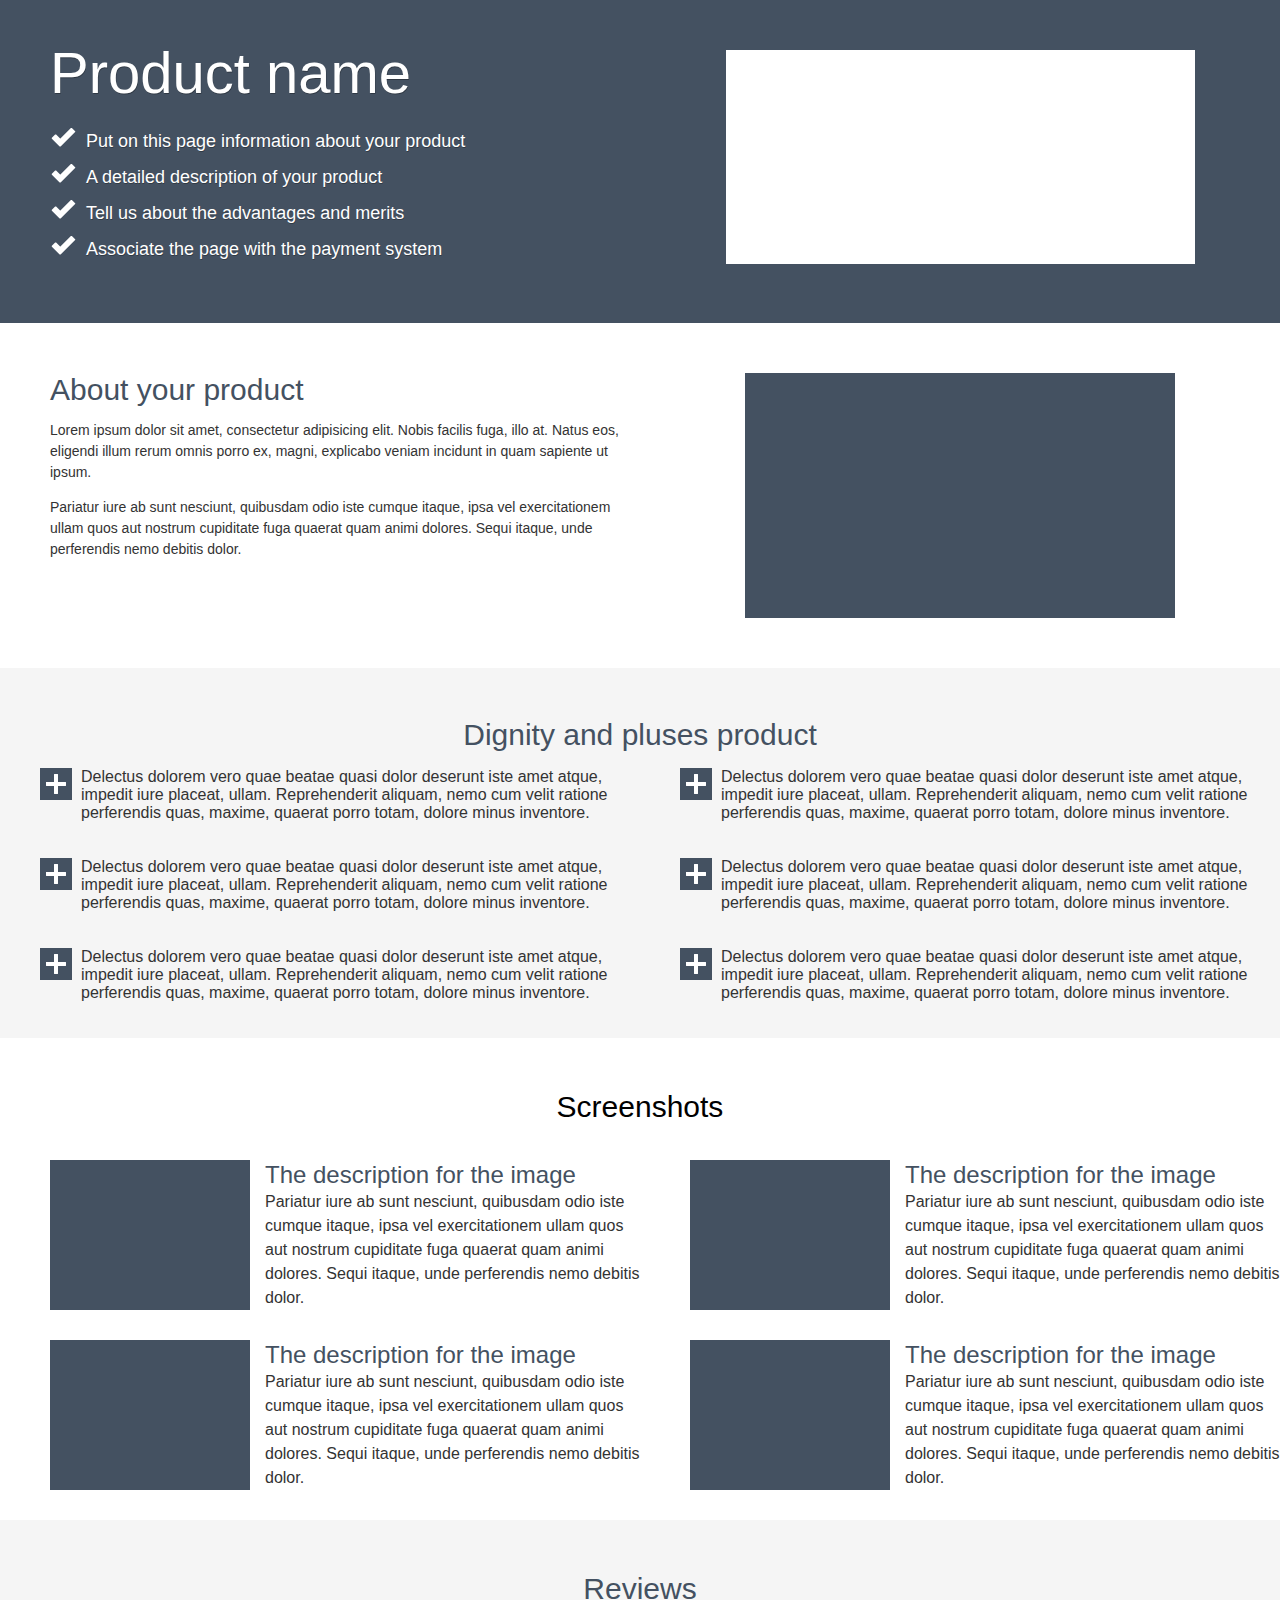
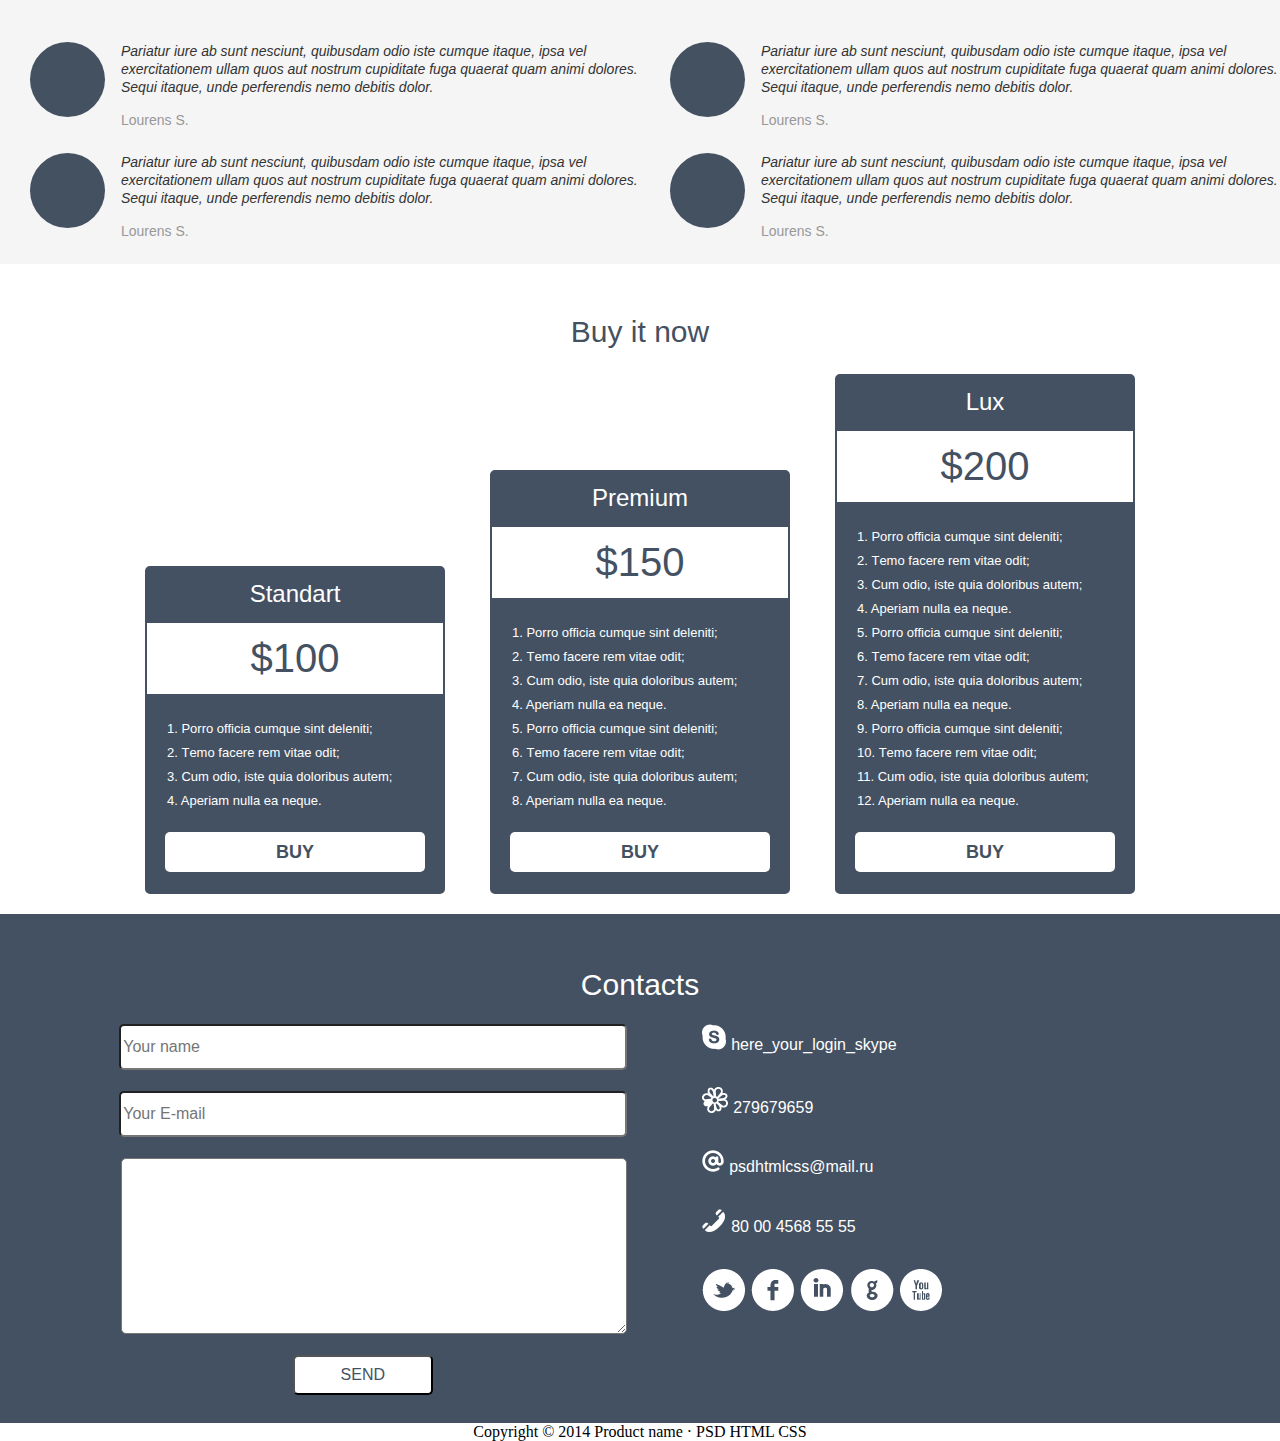
==== index.html @ 41db8678 "Поправил теги img. Небыло значений Alt." ====
<!DOCTYPE html>
<html lang="en">

<head>
    <meta charset="UTF-8">
    <link rel="stylesheet" href="css/style.css">
    <title>Example site</title>
</head>

<body>
    <header class="product-name">
        <div>
            <h1>Product name</h1>
            <ul>
                <li>Put on this page information about your product</li>
                <li>A detailed description of your product</li>
                <li>Tell us about the advantages and merits</li>
                <li>Associate the page with the payment system</li>
            </ul>
        </div>
        <div>
            <figure>
                <a href="#"></a>
            </figure>
        </div>
    </header>
    <main>
        <section>
            <article class="about-your-product">
                <div>
                    <h1>About your product</h1>
                    <p>Lorem ipsum dolor sit amet, consectetur adipisicing elit. Nobis facilis fuga, illo at. Natus eos, eligendi illum rerum omnis porro ex, magni, explicabo veniam incidunt in quam sapiente ut ipsum.</p>
                    <p>Pariatur iure ab sunt nesciunt, quibusdam odio iste cumque itaque, ipsa vel exercitationem ullam quos aut nostrum cupiditate fuga quaerat quam animi dolores. Sequi itaque, unde perferendis nemo debitis dolor.</p>
                </div>
                <div>
                    <figure>
                        <a href="#"></a>
                    </figure>
                </div>
            </article>
            <article class="dignity-and-pluses-product">
                <div>
                    <h1>Dignity and pluses product</h1> </div>
                <div class="content">
                    <div>
                        <ul>
                            <li>
                                <p>Delectus dolorem vero quae beatae quasi dolor deserunt iste amet atque, impedit iure placeat, ullam. Reprehenderit aliquam, nemo cum velit ratione perferendis quas, maxime, quaerat porro totam, dolore minus inventore.</p>
                            </li>
                            <li>
                                <p>Delectus dolorem vero quae beatae quasi dolor deserunt iste amet atque, impedit iure placeat, ullam. Reprehenderit aliquam, nemo cum velit ratione perferendis quas, maxime, quaerat porro totam, dolore minus inventore.</p>
                            </li>
                            <li>
                                <p>Delectus dolorem vero quae beatae quasi dolor deserunt iste amet atque, impedit iure placeat, ullam. Reprehenderit aliquam, nemo cum velit ratione perferendis quas, maxime, quaerat porro totam, dolore minus inventore.</p>
                            </li>
                        </ul>
                    </div>
                    <div>
                        <ul>
                            <li>
                                <p>Delectus dolorem vero quae beatae quasi dolor deserunt iste amet atque, impedit iure placeat, ullam. Reprehenderit aliquam, nemo cum velit ratione perferendis quas, maxime, quaerat porro totam, dolore minus inventore.</p>
                            </li>
                            <li>
                                <p>Delectus dolorem vero quae beatae quasi dolor deserunt iste amet atque, impedit iure placeat, ullam. Reprehenderit aliquam, nemo cum velit ratione perferendis quas, maxime, quaerat porro totam, dolore minus inventore.</p>
                            </li>
                            <li>
                                <p>Delectus dolorem vero quae beatae quasi dolor deserunt iste amet atque, impedit iure placeat, ullam. Reprehenderit aliquam, nemo cum velit ratione perferendis quas, maxime, quaerat porro totam, dolore minus inventore.</p>
                            </li>
                        </ul>
                    </div>
                </div>
            </article>
            <article class="screenshots">
                <h1>Screenshots</h1>
                <div>
                    <article>
                        <figure></figure>
                        <h3>The description for the image</h3>
                        <p>Pariatur iure ab sunt nesciunt, quibusdam odio iste cumque itaque, ipsa vel exercitationem ullam quos aut nostrum cupiditate fuga quaerat quam animi dolores. Sequi itaque, unde perferendis nemo debitis dolor.</p>
                    </article>
                    <article>
                        <figure></figure>
                        <h3>The description for the image</h3>
                        <p>Pariatur iure ab sunt nesciunt, quibusdam odio iste cumque itaque, ipsa vel exercitationem ullam quos aut nostrum cupiditate fuga quaerat quam animi dolores. Sequi itaque, unde perferendis nemo debitis dolor.</p>
                    </article>
                </div>
                <div>
                    <article>
                        <figure></figure>
                        <h3>The description for the image</h3>
                        <p>Pariatur iure ab sunt nesciunt, quibusdam odio iste cumque itaque, ipsa vel exercitationem ullam quos aut nostrum cupiditate fuga quaerat quam animi dolores. Sequi itaque, unde perferendis nemo debitis dolor.</p>
                    </article>
                    <article>
                        <figure></figure>
                        <h3>The description for the image</h3>
                        <p>Pariatur iure ab sunt nesciunt, quibusdam odio iste cumque itaque, ipsa vel exercitationem ullam quos aut nostrum cupiditate fuga quaerat quam animi dolores. Sequi itaque, unde perferendis nemo debitis dolor.</p>
                    </article>
                </div>
            </article>
            <article class="reviews">
                <h1>Reviews</h1>
                <div>
                    <article>
                        <figure></figure>
                        <p>Pariatur iure ab sunt nesciunt, quibusdam odio iste cumque itaque, ipsa vel exercitationem ullam quos aut nostrum cupiditate fuga quaerat quam animi dolores. Sequi itaque, unde perferendis nemo debitis dolor.</p> <address>Lourens S.</address> </article>
                    <article>
                        <figure></figure>
                        <p>Pariatur iure ab sunt nesciunt, quibusdam odio iste cumque itaque, ipsa vel exercitationem ullam quos aut nostrum cupiditate fuga quaerat quam animi dolores. Sequi itaque, unde perferendis nemo debitis dolor.</p> <address>Lourens S.</address> </article>
                </div>
                <div>
                    <article>
                        <figure></figure>
                        <p>Pariatur iure ab sunt nesciunt, quibusdam odio iste cumque itaque, ipsa vel exercitationem ullam quos aut nostrum cupiditate fuga quaerat quam animi dolores. Sequi itaque, unde perferendis nemo debitis dolor.</p> <address>Lourens S.</address> </article>
                    <article>
                        <figure></figure>
                        <p>Pariatur iure ab sunt nesciunt, quibusdam odio iste cumque itaque, ipsa vel exercitationem ullam quos aut nostrum cupiditate fuga quaerat quam animi dolores. Sequi itaque, unde perferendis nemo debitis dolor.</p> <address>Lourens S.</address> </article>
                </div>
            </article>
        </section>
        <section class="buy-it-now">
            <h1>Buy it now</h1>
            <div class="content">
                <div>
                    <h3>Standart</h3>
                    <h2>$100</h2>
                    <article>
                        <ul>
                            <li>1. Porro officia cumque sint deleniti;</li>
                            <li>2. Тemo facere rem vitae odit;</li>
                            <li>3. Cum odio, iste quia doloribus autem;</li>
                            <li>4. Aperiam nulla ea neque.</li>
                        </ul> <a href="#">BUY</a></article>
                </div>
                <div>
                    <h3>Premium</h3>
                    <h2>$150</h2>
                    <article>
                        <ul>
                            <li>1. Porro officia cumque sint deleniti;</li>
                            <li>2. Тemo facere rem vitae odit;</li>
                            <li>3. Cum odio, iste quia doloribus autem;</li>
                            <li>4. Aperiam nulla ea neque.</li>
                            <li>5. Porro officia cumque sint deleniti;</li>
                            <li>6. Тemo facere rem vitae odit;</li>
                            <li>7. Cum odio, iste quia doloribus autem;</li>
                            <li>8. Aperiam nulla ea neque.</li>
                        </ul> <a href="#">BUY</a> </article>
                </div>
                <div>
                    <h3>Lux</h3>
                    <h2>$200</h2>
                    <article>
                        <ul>
                            <li>1. Porro officia cumque sint deleniti;</li>
                            <li>2. Тemo facere rem vitae odit;</li>
                            <li>3. Cum odio, iste quia doloribus autem;</li>
                            <li>4. Aperiam nulla ea neque.</li>
                            <li>5. Porro officia cumque sint deleniti;</li>
                            <li>6. Тemo facere rem vitae odit;</li>
                            <li>7. Cum odio, iste quia doloribus autem;</li>
                            <li>8. Aperiam nulla ea neque.</li>
                            <li>9. Porro officia cumque sint deleniti;</li>
                            <li>10. Тemo facere rem vitae odit;</li>
                            <li>11. Cum odio, iste quia doloribus autem;</li>
                            <li>12. Aperiam nulla ea neque.</li>
                        </ul> <a href="#">BUY</a></article>
                </div>
            </div>
        </section>
        <section class="contacts">
          <h1>Contacts</h1>
          <div>
           <form action="#">
               <input type="text" placeholder="Your name"><br>
               <input type="Email" placeholder="Your E-mail"><br>
               <textarea name="text1" id="" cols="30" rows="10" palceholder="Your message"></textarea><br>
               <input type="submit" value="SEND">
           </form>
           </div>

             <ul>
                 <li><a href="#"><img src="img/skype%20icon.png" alt="No_pic">here_your_login_skype</a></li>
                 <li><a href="#"><img src="img/icq%20icon.png" alt="No_pic">279679659</a></li>
                 <li><a href="#"><img src="img/email%20icon.png" alt="No_pic">psdhtmlcss@mail.ru</a></li>
                 <li><a href="#"><img src="img/phone%20icon.png" alt="No_pic">80 00 4568 55 55</a></li>
             </ul>
              <img src="img/social%20buttons.png" alt="No_pic">         
        </section>
    </main>
    <footer>
        <p>Copyright © 2014 Product name · PSD HTML CSS</p>
    </footer>
</body>

</html>
---- css/style.css ----
:root {
    --page-max-width: 1280px;
    --page-min-width: 950px;
}

body {
    max-width: var(--page-max-width);
    min-width: var(--page-min-width);
    margin: 0 auto;
}

footer {
    clear: both;
}

footer p {
    width: 100%;
    margin: 0 auto;
    text-align: center;
}

.product-name {
    width: 100%;
    height: 323px;
    background-color: #445161;
}

.product-name div {
    float: left;
    width: 50%;
}

.product-name h1 {
    width: 100%;
    height: 44px;
    text-shadow: 0.5px 0.9px 0 rgba(0, 0, 0, 0.3);
    font-family: Arial;
    font-size: 58px;
    font-weight: normal;
    font-style: normal;
    font-stretch: normal;
    line-height: normal;
    letter-spacing: normal;
    text-align: left;
    color: #ffffff;
    margin-left: 50px;
}

.product-name ul {
    padding-left: 51px;
}

.product-name li {
    list-style: none;
    width: 100%;
    height: 36px;
    text-shadow: 0.5px 0.9px 0 rgba(0, 0, 0, 0.3);
    font-family: Arial;
    font-size: 18px;
    font-weight: normal;
    font-style: normal;
    font-stretch: normal;
    line-height: 1.8;
    letter-spacing: normal;
    text-align: left;
    color: #ffffff;
}

.product-name li::before {
    content: url('../img/check-icon.png');
    font-size: 20px;
    color: white;
    margin-right: 10px;
    text-align: left;
}

.product-name figure {
    width: 469px;
    height: 214px;
    background-color: #ffffff;
    margin: 50px auto;
}

.about-your-product div {
    float: left;
    width: 50%;
}

.about-your-product h1 {
    height: 28px;
    font-family: Arial;
    font-size: 30px;
    font-weight: normal;
    font-style: normal;
    font-stretch: normal;
    line-height: 1.2;
    letter-spacing: normal;
    text-align: left;
    color: #445161;
    margin-left: 50px;
    margin-top: 49px;
}

.about-your-product p {
    display: block;
    margin-left: 50px;
    font-family: Arial;
    font-size: 14px;
    font-weight: normal;
    font-style: normal;
    font-stretch: normal;
    line-height: 1.5;
    letter-spacing: normal;
    text-align: left;
    color: #333333;
}

.about-your-product p:first-child {
    margin-bottom: 20px;
}

.about-your-product figure {
    background-color: #445161;
    margin: 50px auto;
    width: 430px;
    height: 245px;
}

.dignity-and-pluses-product>div {
    width: 100%;
    background: #f5f5f5;
}

.dignity-and-pluses-product {
    clear: both;
}

.dignity-and-pluses-product h1 {
    font-family: Arial;
    font-size: 30px;
    font-weight: normal;
    font-style: normal;
    font-stretch: normal;
    letter-spacing: normal;
    text-align: center;
    color: #445161;
    margin: 0 auto;
    padding: 0;
    padding-top: 50px;
}

.dignity-and-pluses-product .content div {
    float: left;
    width: 50%;
    background: #f5f5f5;
}

.dignity-and-pluses-product .content li {
    list-style-type: none;
    background: url("../img/pluse-cube.png") no-repeat;
    font-family: Arial;
    font-size: 16px;
    text-align: left;
    color: #333333;
    margin-bottom: 36px;
    list-style-position: outside;
    padding-left: 41px;
}

.screenshots {
    clear: both;
    padding-top: 51px;
}

.screenshots h1 {
    font-family: Arial;
    font-size: 30px;
    font-weight: normal;
    font-style: normal;
    font-stretch: normal;
    line-height: 1.2;
    letter-spacing: normal;
    text-align: center;
    margin: 0px;
    margin-bottom: 35px;
}

.screenshots div {
    width: 50%;
    float: left;
}

.screenshots article {
    clear: both;
}

.screenshots figure {
    width: 200px;
    height: 150px;
    float: left;
    background-color: #445161;
    margin-left: 50px;
    margin-right: 15px;
    margin-top: 0px;
    margin-bottom: 30px;
}

.screenshots h3 {
    font-family: Arial;
    font-size: 24px;
    font-weight: normal;
    font-style: normal;
    font-stretch: normal;
    line-height: 1.25;
    letter-spacing: normal;
    text-align: left;
    color: #445161;
    margin: 0px;
}

.screenshots p {
    font-family: Arial;
    font-size: 16px;
    font-weight: normal;
    font-style: normal;
    font-stretch: normal;
    line-height: 1.5;
    letter-spacing: normal;
    text-align: left;
    color: #333333;
    margin: 0 auto;
}


/*reviews*/

.reviews {
    clear: both;
    padding-top: 51px;
    background-color: #f5f5f5;
}

.reviews h1 {
    font-family: Arial;
    font-size: 30px;
    font-weight: normal;
    font-style: normal;
    font-stretch: normal;
    line-height: 1.2;
    letter-spacing: normal;
    text-align: center;
    color: #445161;
    margin: 0px;
    padding-bottom: 35px;
    background-color: inherit;
}

.reviews div {
    width: 50%;
    float: left;
    background-color: inherit;
}

.reviews article {
    clear: both;
    margin-bottom: 24px;
}

.reviews figure {
    width: 75px;
    height: 75px;
    float: left;
    background-color: #445161;
    border-radius: 37.5px;
    margin-left: 30px;
    margin-right: 16px;
    margin-top: 0px;
    margin-bottom: 30px;
}

.reviews address {
    font-family: Arial;
    font-size: 14px;
    font-weight: normal;
    font-style: normal;
    font-stretch: normal;
    line-height: 1.29;
    letter-spacing: normal;
    text-align: left;
    color: #989898;
    margin-top: 15px;
}

.reviews p {
    font-family: Arial;
    font-size: 14px;
    font-weight: normal;
    font-style: italic;
    font-stretch: normal;
    line-height: 1.29;
    letter-spacing: normal;
    text-align: left;
    color: #333333;
    margin: 0 auto;
}

.buy-it-now {
    clear: both;
}

.buy-it-now h1 {
    font-family: Arial;
    font-size: 30px;
    font-weight: normal;
    font-style: normal;
    font-stretch: normal;
    line-height: 1.2;
    letter-spacing: normal;
    text-align: center;
    color: #445161;
    margin: 0;
    padding-top: 50px;
}

.buy-it-now .content {
    max-width: 990px;
    margin: 0 auto;
    font-size: 0px;
}

.buy-it-now .content div {
    display: inline-block;
    width: 300px;
    height: 100%;
    margin-right: 45px;
}

.buy-it-now .content div:last-child {
    margin-right: 0px;
}

.buy-it-now h3 {
    display: block;
    border: 2px solid #445162;
    background-color: #445162;
    height: 51px;
    width: 296px;
    font-family: Arial;
    font-size: 24px;
    font-weight: normal;
    font-style: normal;
    font-stretch: normal;
    line-height: 51px;
    letter-spacing: normal;
    text-align: center;
    border-top-left-radius: 5px;
    border-top-right-radius: 5px;
    color: #ffffff;
    margin-bottom: 0;
}

.buy-it-now h2 {
    display: block;
    border: 2px solid #445162;
    height: 71px;
    width: 296px;
    font-family: Arial;
    font-size: 40px;
    font-weight: normal;
    font-style: normal;
    font-stretch: normal;
    line-height: 71px;
    letter-spacing: normal;
    text-align: center;
    margin: 0;
    color: #445162;
}

.buy-it-now article {
    border: 2px solid #445162;
    width: 296px;
    display: block;
    margin: 0;
    background-color: #445162;
    border-bottom-left-radius: 5px;
    border-bottom-right-radius: 5px;
}

.buy-it-now ul {
    background-color: #445162;
    display: block;
    margin: 0;
    width: 100%;
    padding-left: 0;
    padding-top: 19px;
    padding-bottom: 19px;
}

.buy-it-now ul li {
    width: 242px;
    list-style-type: none;
    font-family: Arial;
    font-size: 13px;
    font-weight: normal;
    font-style: normal;
    font-stretch: normal;
    line-height: 24px;
    letter-spacing: normal;
    text-align: left;
    color: #ffffff;
    margin-left: 20px;
}

.buy-it-now a {
    display: block;
    width: 260px;
    height: 40px;
    font-family: Arial;
    font-size: 18px;
    font-weight: bold;
    font-style: normal;
    font-stretch: normal;
    line-height: 40px;
    letter-spacing: normal;
    text-align: center;
    color: #445161;
    margin: 0 auto;
    text-decoration: none;
    background-color: white;
    border-radius: 5px;
    margin-bottom: 20px;
}

.contacts {
    width: 100%;
    min-height: 509px;
    background-color: #445162;
    margin: 0 auto;
    padding: 0;
}

.contacts h1 {
    font-family: Arial;
    font-size: 30px;
    font-weight: normal;
    font-style: normal;
    font-stretch: normal;
    line-height: 1.2;
    letter-spacing: normal;
    text-align: center;
    color: #ffffff;
    padding-top: 53px;
}

.contacts div {
    float: left;
    font-size: 0px;
    width: 49%;
    text-align: right;
    height: 100%;
    margin-right: 75px;
}

.contacts input {
    width: 500px;
    height: 40px;
    font-family: Arial;
    font-size: 16px;
    font-weight: normal;
    font-style: normal;
    font-stretch: normal;
    line-height: 1.5;
    letter-spacing: normal;
    text-align: left;
    color: #445162;
    border-radius: 5px;
    margin-bottom: 21px;
}

.contacts textarea {
    width: 500px;
    height: 170px;
    font-family: Arial;
    font-size: 16px;
    font-weight: normal;
    font-style: normal;
    font-stretch: normal;
    line-height: 1.5;
    letter-spacing: normal;
    text-align: left;
    color: #445162;
    border-radius: 5px;
    margin-bottom: 21px;
}

.contacts input:last-child {
    width: 140px;
    height: 40px;
    font-family: Arial;
    font-size: 16px;
    font-weight: normal;
    font-style: normal;
    font-stretch: normal;
    line-height: 1.5;
    letter-spacing: normal;
    text-align: center;
    color: #445162;
    border-radius: 5px;
    margin-bottom: 21px;
    margin-right: 31%;
    background-color: white;
}

.contacts ul {

}

.contacts li {
    list-style: none;
    margin-bottom: 29px;
}

.contacts li a {
    font-family: Arial;
    font-size: 16px;
    font-weight: normal;
    font-style: normal;
    font-stretch: normal;
    line-height: 26px;
    letter-spacing: normal;
    text-align: left;
    color: #ffffff;
    text-decoration: none;
}

.contacts li a img {
    margin-right: 5px;
}
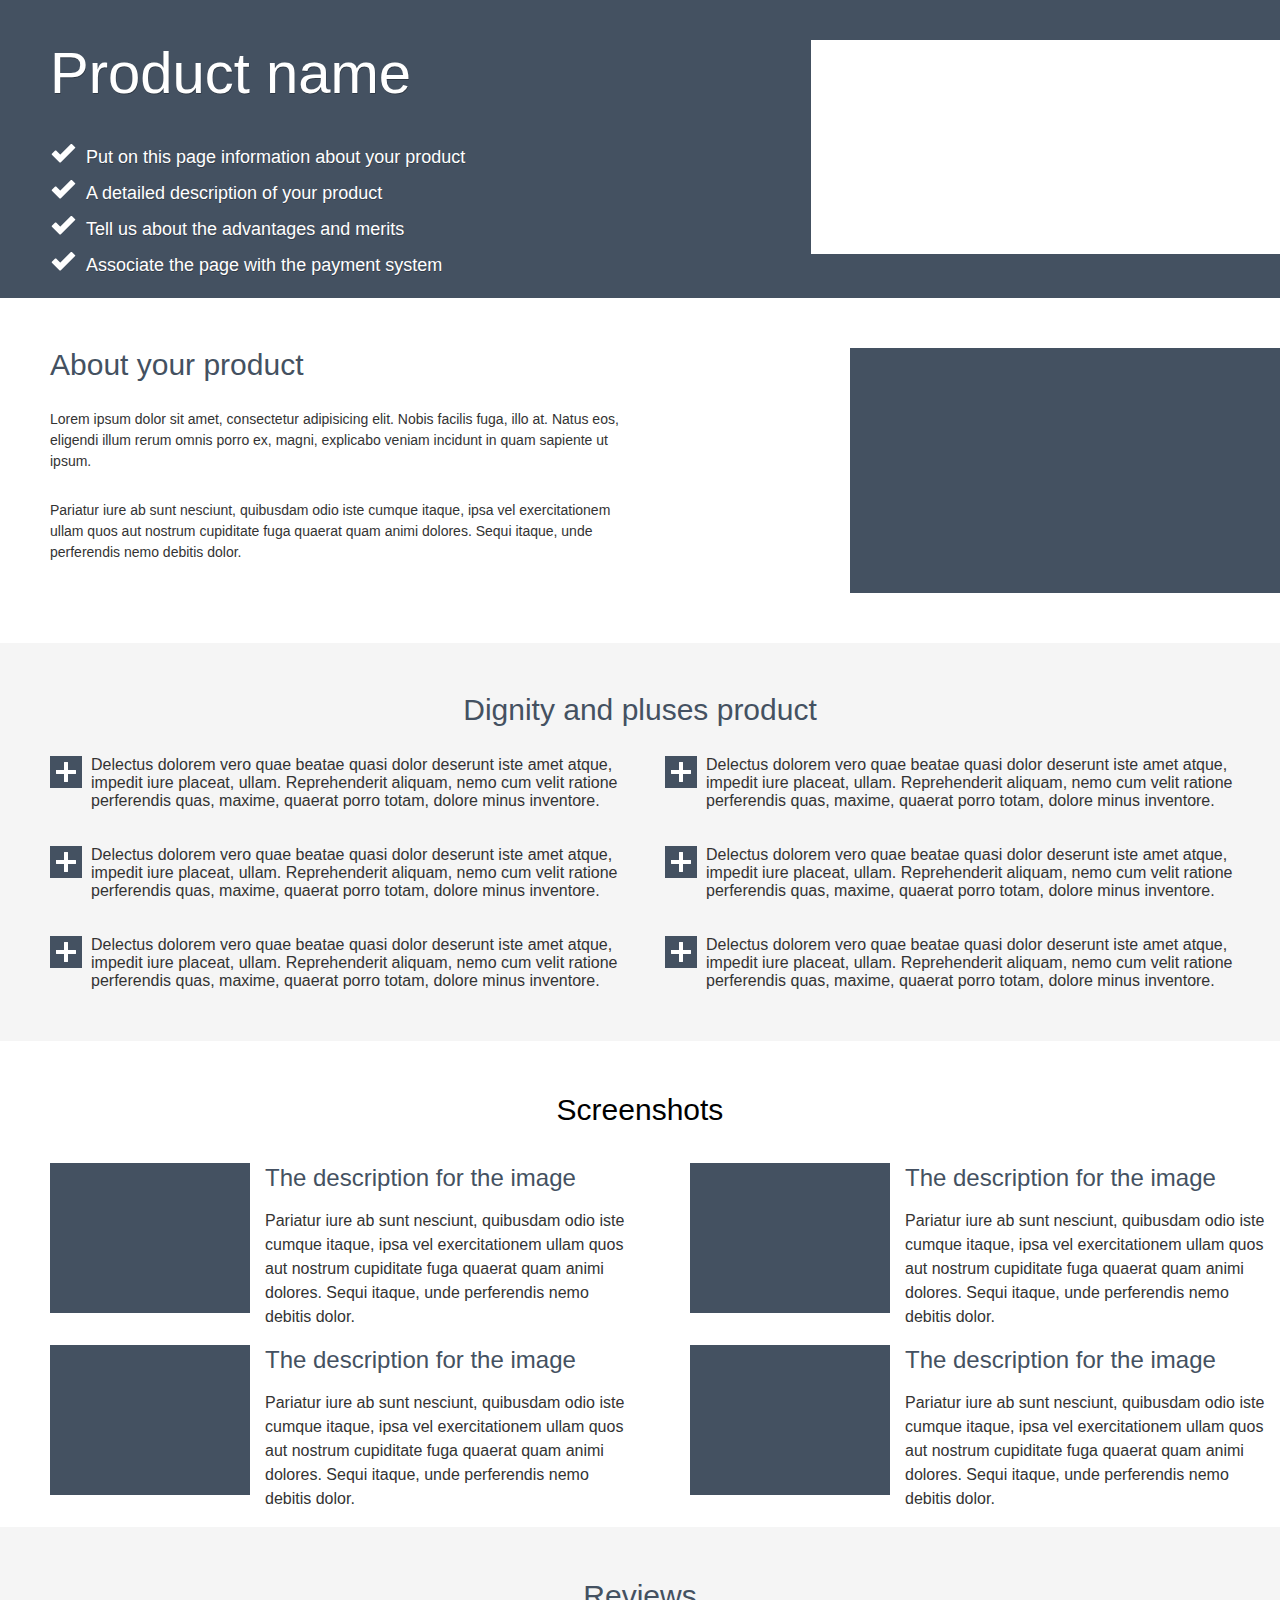
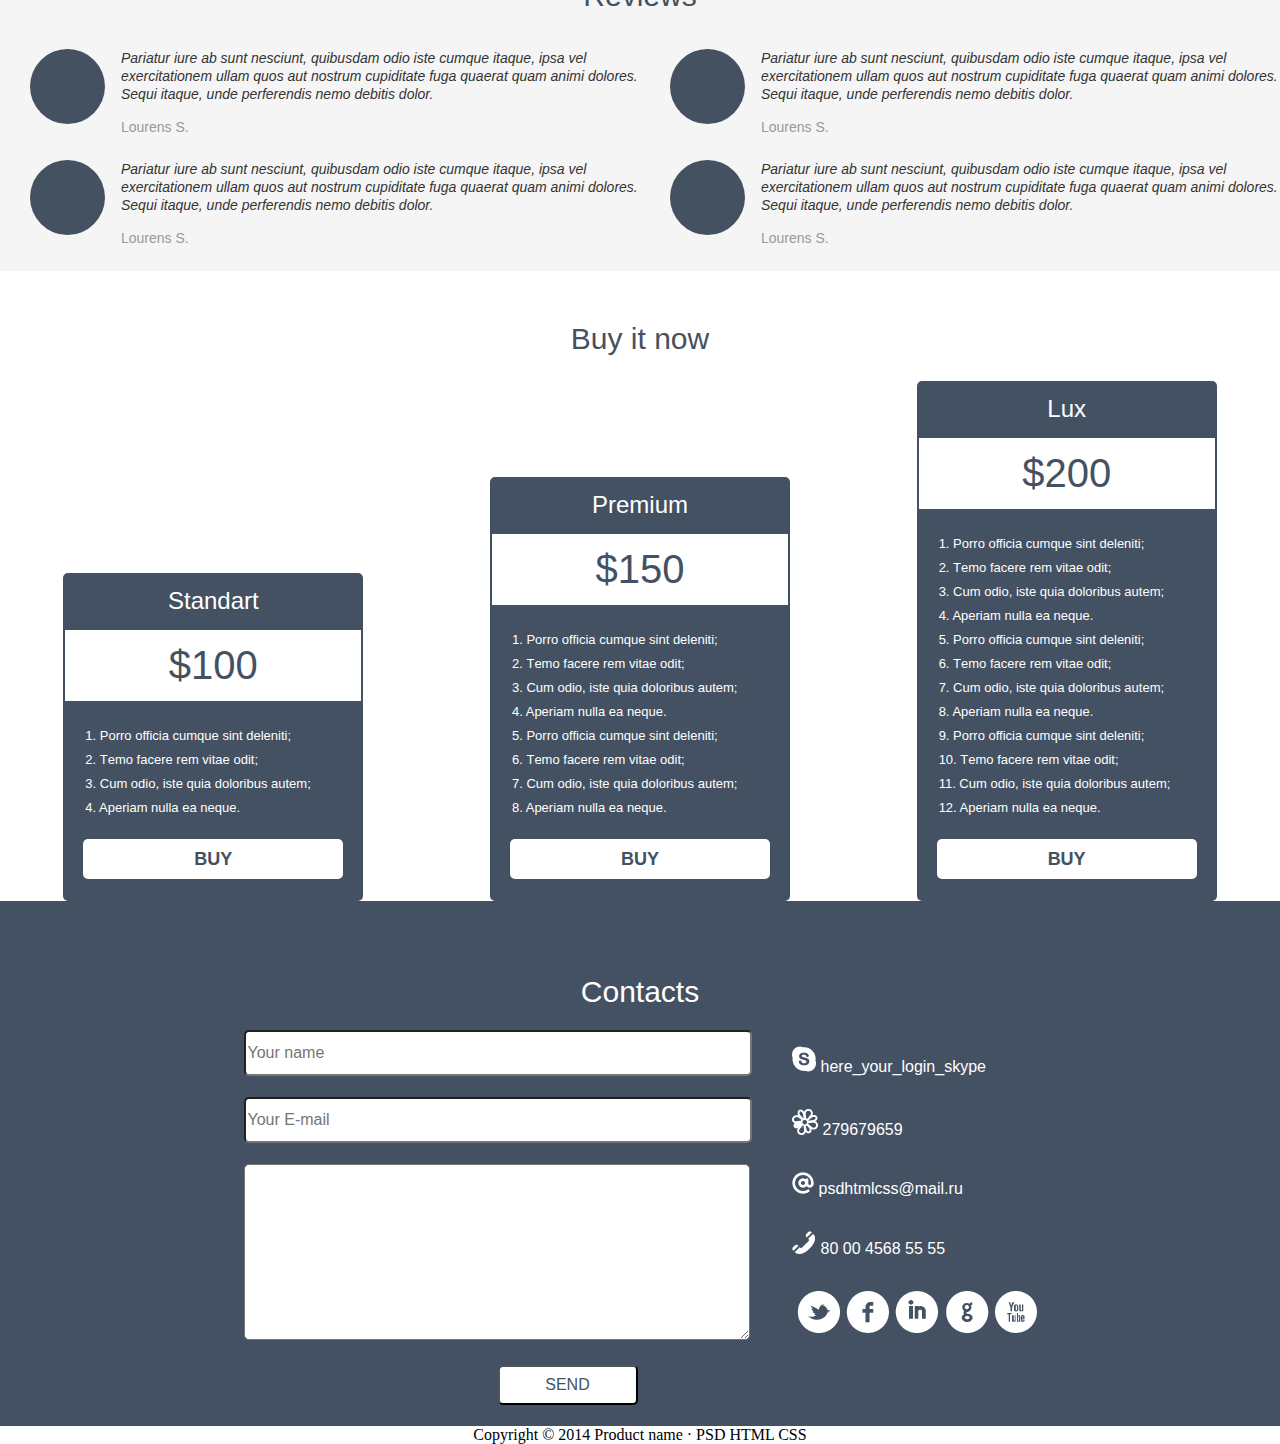
==== commit 8ba28ecf: "Переделал все блоки под флекс. Сделал адаптив. Последний и предпоследний блоки недоделаны" ====
--- a/index.html
+++ b/index.html
@@ -9,19 +9,21 @@
 
 <body>
     <header class="product-name">
-        <div>
-            <h1>Product name</h1>
-            <ul>
-                <li>Put on this page information about your product</li>
-                <li>A detailed description of your product</li>
-                <li>Tell us about the advantages and merits</li>
-                <li>Associate the page with the payment system</li>
-            </ul>
-        </div>
-        <div>
-            <figure>
-                <a href="#"></a>
-            </figure>
+        <div class="content">
+            <div>
+                <h1>Product name</h1>
+                <ul>
+                    <li>Put on this page information about your product</li>
+                    <li>A detailed description of your product</li>
+                    <li>Tell us about the advantages and merits</li>
+                    <li>Associate the page with the payment system</li>
+                </ul>
+            </div>
+            <div>
+                <figure>
+                    <a href="#"></a>
+                </figure>
+            </div>
         </div>
     </header>
     <main>
@@ -72,48 +74,60 @@
             </article>
             <article class="screenshots">
                 <h1>Screenshots</h1>
-                <div>
-                    <article>
-                        <figure></figure>
-                        <h3>The description for the image</h3>
-                        <p>Pariatur iure ab sunt nesciunt, quibusdam odio iste cumque itaque, ipsa vel exercitationem ullam quos aut nostrum cupiditate fuga quaerat quam animi dolores. Sequi itaque, unde perferendis nemo debitis dolor.</p>
-                    </article>
-                    <article>
-                        <figure></figure>
-                        <h3>The description for the image</h3>
-                        <p>Pariatur iure ab sunt nesciunt, quibusdam odio iste cumque itaque, ipsa vel exercitationem ullam quos aut nostrum cupiditate fuga quaerat quam animi dolores. Sequi itaque, unde perferendis nemo debitis dolor.</p>
-                    </article>
-                </div>
-                <div>
-                    <article>
-                        <figure></figure>
-                        <h3>The description for the image</h3>
-                        <p>Pariatur iure ab sunt nesciunt, quibusdam odio iste cumque itaque, ipsa vel exercitationem ullam quos aut nostrum cupiditate fuga quaerat quam animi dolores. Sequi itaque, unde perferendis nemo debitis dolor.</p>
-                    </article>
-                    <article>
-                        <figure></figure>
-                        <h3>The description for the image</h3>
-                        <p>Pariatur iure ab sunt nesciunt, quibusdam odio iste cumque itaque, ipsa vel exercitationem ullam quos aut nostrum cupiditate fuga quaerat quam animi dolores. Sequi itaque, unde perferendis nemo debitis dolor.</p>
-                    </article>
+                <div class="content">
+                    <div>
+                        <article>
+                            <figure></figure>
+                            <h3>The description for the image</h3>
+                            <p>Pariatur iure ab sunt nesciunt, quibusdam odio iste cumque itaque, ipsa vel exercitationem ullam quos aut nostrum cupiditate fuga quaerat quam animi dolores. Sequi itaque, unde perferendis nemo debitis dolor.</p>
+                        </article>
+                        <article>
+                            <figure></figure>
+                            <h3>The description for the image</h3>
+                            <p>Pariatur iure ab sunt nesciunt, quibusdam odio iste cumque itaque, ipsa vel exercitationem ullam quos aut nostrum cupiditate fuga quaerat quam animi dolores. Sequi itaque, unde perferendis nemo debitis dolor.</p>
+                        </article>
+                    </div>
+                    <div>
+                        <article>
+                            <figure></figure>
+                            <h3>The description for the image</h3>
+                            <p>Pariatur iure ab sunt nesciunt, quibusdam odio iste cumque itaque, ipsa vel exercitationem ullam quos aut nostrum cupiditate fuga quaerat quam animi dolores. Sequi itaque, unde perferendis nemo debitis dolor.</p>
+                        </article>
+                        <article>
+                            <figure></figure>
+                            <h3>The description for the image</h3>
+                            <p>Pariatur iure ab sunt nesciunt, quibusdam odio iste cumque itaque, ipsa vel exercitationem ullam quos aut nostrum cupiditate fuga quaerat quam animi dolores. Sequi itaque, unde perferendis nemo debitis dolor.</p>
+                        </article>
+                    </div>
                 </div>
             </article>
             <article class="reviews">
                 <h1>Reviews</h1>
-                <div>
-                    <article>
-                        <figure></figure>
-                        <p>Pariatur iure ab sunt nesciunt, quibusdam odio iste cumque itaque, ipsa vel exercitationem ullam quos aut nostrum cupiditate fuga quaerat quam animi dolores. Sequi itaque, unde perferendis nemo debitis dolor.</p> <address>Lourens S.</address> </article>
-                    <article>
-                        <figure></figure>
-                        <p>Pariatur iure ab sunt nesciunt, quibusdam odio iste cumque itaque, ipsa vel exercitationem ullam quos aut nostrum cupiditate fuga quaerat quam animi dolores. Sequi itaque, unde perferendis nemo debitis dolor.</p> <address>Lourens S.</address> </article>
-                </div>
-                <div>
-                    <article>
-                        <figure></figure>
-                        <p>Pariatur iure ab sunt nesciunt, quibusdam odio iste cumque itaque, ipsa vel exercitationem ullam quos aut nostrum cupiditate fuga quaerat quam animi dolores. Sequi itaque, unde perferendis nemo debitis dolor.</p> <address>Lourens S.</address> </article>
-                    <article>
-                        <figure></figure>
-                        <p>Pariatur iure ab sunt nesciunt, quibusdam odio iste cumque itaque, ipsa vel exercitationem ullam quos aut nostrum cupiditate fuga quaerat quam animi dolores. Sequi itaque, unde perferendis nemo debitis dolor.</p> <address>Lourens S.</address> </article>
+                <div class="content">
+                    <div>
+                        <article>
+                            <figure></figure>
+                            <blockquota>
+                                <p>Pariatur iure ab sunt nesciunt, quibusdam odio iste cumque itaque, ipsa vel exercitationem ullam quos aut nostrum cupiditate fuga quaerat quam animi dolores. Sequi itaque, unde perferendis nemo debitis dolor.</p> <address>Lourens S.</address></blockquota>
+                        </article>
+                        <article>
+                            <figure></figure>
+                            <blockquota>
+                                <p>Pariatur iure ab sunt nesciunt, quibusdam odio iste cumque itaque, ipsa vel exercitationem ullam quos aut nostrum cupiditate fuga quaerat quam animi dolores. Sequi itaque, unde perferendis nemo debitis dolor.</p> <address>Lourens S.</address></blockquota>
+                        </article>
+                    </div>
+                    <div>
+                        <article>
+                            <figure></figure>
+                            <blockquota>
+                                <p>Pariatur iure ab sunt nesciunt, quibusdam odio iste cumque itaque, ipsa vel exercitationem ullam quos aut nostrum cupiditate fuga quaerat quam animi dolores. Sequi itaque, unde perferendis nemo debitis dolor.</p> <address>Lourens S.</address></blockquota>
+                        </article>
+                        <article>
+                            <figure></figure>
+                            <blockquota>
+                                <p>Pariatur iure ab sunt nesciunt, quibusdam odio iste cumque itaque, ipsa vel exercitationem ullam quos aut nostrum cupiditate fuga quaerat quam animi dolores. Sequi itaque, unde perferendis nemo debitis dolor.</p> <address>Lourens S.</address></blockquota>
+                        </article>
+                    </div>
                 </div>
             </article>
         </section>
@@ -168,23 +182,34 @@
             </div>
         </section>
         <section class="contacts">
-          <h1>Contacts</h1>
-          <div>
-           <form action="#">
-               <input type="text" placeholder="Your name"><br>
-               <input type="Email" placeholder="Your E-mail"><br>
-               <textarea name="text1" id="" cols="30" rows="10" palceholder="Your message"></textarea><br>
-               <input type="submit" value="SEND">
-           </form>
-           </div>
-
-             <ul>
-                 <li><a href="#"><img src="img/skype%20icon.png" alt="No_pic">here_your_login_skype</a></li>
-                 <li><a href="#"><img src="img/icq%20icon.png" alt="No_pic">279679659</a></li>
-                 <li><a href="#"><img src="img/email%20icon.png" alt="No_pic">psdhtmlcss@mail.ru</a></li>
-                 <li><a href="#"><img src="img/phone%20icon.png" alt="No_pic">80 00 4568 55 55</a></li>
-             </ul>
-              <img src="img/social%20buttons.png" alt="No_pic">         
+            <h1>Contacts</h1>
+            <div class="content">
+                <div>
+                    <form action="#">
+                        <input type="text" placeholder="Your name">
+                        <br>
+                        <input type="Email" placeholder="Your E-mail">
+                        <br>
+                        <textarea name="text1" id="" cols="30" rows="10" palceholder="Your message"></textarea>
+                        <br>
+                        <input type="submit" value="SEND"> </form>
+                </div>
+                <div>
+                    <ul>
+                        <li>
+                            <a href="#"><img src="img/skype%20icon.png" alt="No_pic">here_your_login_skype</a>
+                        </li>
+                        <li>
+                            <a href="#"><img src="img/icq%20icon.png" alt="No_pic">279679659</a>
+                        </li>
+                        <li>
+                            <a href="#"><img src="img/email%20icon.png" alt="No_pic">psdhtmlcss@mail.ru</a>
+                        </li>
+                        <li>
+                            <a href="#"><img src="img/phone%20icon.png" alt="No_pic">80 00 4568 55 55</a>
+                        </li>
+                    </ul> <img src="img/social%20buttons.png" alt="No_pic"></div>
+            </div>
         </section>
     </main>
     <footer>
--- a/css/style.css
+++ b/css/style.css
@@ -1,6 +1,30 @@
 :root {
     --page-max-width: 1280px;
-    --page-min-width: 950px;
+    --page-min-width: 490px;
+}
+
+@media (max-width: 950px) {
+    .product-name div {
+        flex-direction: column;
+    }
+    .about-your-product {
+        flex-direction: column;
+    }
+    .dignity-and-pluses-product .content {
+        flex-direction: column;
+    }
+    .dignity-and-pluses-product .content div:nth-child(2) {
+        padding-left: 50px;
+    }
+    .dignity-and-pluses-product .content ul:first-child li:last-child {
+        margin-bottom: 0px;
+    }
+    .screenshots h3 {
+        clear: both;
+    }
+    .buy-it-now .content {
+        justify-content: flex-start;
+    }
 }
 
 body {
@@ -21,16 +45,21 @@
 
 .product-name {
     width: 100%;
-    height: 323px;
+}
+
+.product-name .content {
+    width: 100%;
     background-color: #445161;
-}
-
-.product-name div {
-    float: left;
-    width: 50%;
-}
-
-.product-name h1 {
+    display: flex;
+    justify-content: space-between;
+}
+
+.product-name .content div {
+    display: inline-flex;
+    flex-direction: column;
+}
+
+.product-name .content div h1 {
     width: 100%;
     height: 44px;
     text-shadow: 0.5px 0.9px 0 rgba(0, 0, 0, 0.3);
@@ -78,12 +107,17 @@
     width: 469px;
     height: 214px;
     background-color: #ffffff;
-    margin: 50px auto;
+    margin: 40px auto;
+}
+
+.about-your-product {
+    display: flex;
+    justify-content: space-between;
 }
 
 .about-your-product div {
-    float: left;
-    width: 50%;
+    display: inline-flex;
+    flex-direction: column;
 }
 
 .about-your-product h1 {
@@ -102,8 +136,8 @@
 }
 
 .about-your-product p {
-    display: block;
     margin-left: 50px;
+    max-width: 590px;
     font-family: Arial;
     font-size: 14px;
     font-weight: normal;
@@ -113,6 +147,7 @@
     letter-spacing: normal;
     text-align: left;
     color: #333333;
+    padding-right: 10px;
 }
 
 .about-your-product p:first-child {
@@ -126,13 +161,15 @@
     height: 245px;
 }
 
+.dignity-and-pluses-product {
+    display: flex;
+    flex-direction: column;
+    justify-content: flex-start;
+}
+
 .dignity-and-pluses-product>div {
     width: 100%;
     background: #f5f5f5;
-}
-
-.dignity-and-pluses-product {
-    clear: both;
 }
 
 .dignity-and-pluses-product h1 {
@@ -149,10 +186,27 @@
     padding-top: 50px;
 }
 
+.dignity-and-pluses-product .content {
+    display: flex;
+    justify-content: space-between;
+}
+
 .dignity-and-pluses-product .content div {
-    float: left;
-    width: 50%;
     background: #f5f5f5;
+}
+
+.dignity-and-pluses-product .content div:nth-child(1) {
+    padding-left: 50px;
+    margin-right: 23px;
+}
+
+.dignity-and-pluses-product .content div:nth-child(2) {
+    margin-right: 23px;
+}
+
+.dignity-and-pluses-product .content ul {
+    padding-left: 0px;
+    margin-top: 29px;
 }
 
 .dignity-and-pluses-product .content li {
@@ -167,8 +221,13 @@
     padding-left: 41px;
 }
 
+.dignity-and-pluses-product .content ul li:last-child {
+    margin-bottom: 51px;
+}
+
 .screenshots {
-    clear: both;
+    display: flex;
+    flex-direction: column;
     padding-top: 51px;
 }
 
@@ -185,13 +244,9 @@
     margin-bottom: 35px;
 }
 
-.screenshots div {
-    width: 50%;
-    float: left;
-}
-
-.screenshots article {
-    clear: both;
+.screenshots .content {
+    display: flex;
+    justify-content: space-between;
 }
 
 .screenshots figure {
@@ -216,6 +271,7 @@
     text-align: left;
     color: #445161;
     margin: 0px;
+    margin-left: 50px;
 }
 
 .screenshots p {
@@ -228,14 +284,16 @@
     letter-spacing: normal;
     text-align: left;
     color: #333333;
-    margin: 0 auto;
+    margin-right: 10px;
+    margin-left: 50px;
 }
 
 
 /*reviews*/
 
 .reviews {
-    clear: both;
+    display: flex;
+    flex-direction: column;
     padding-top: 51px;
     background-color: #f5f5f5;
 }
@@ -255,14 +313,12 @@
     background-color: inherit;
 }
 
-.reviews div {
-    width: 50%;
-    float: left;
-    background-color: inherit;
+.reviews .content {
+    display: flex;
+    flex-direction: row;
 }
 
 .reviews article {
-    clear: both;
     margin-bottom: 24px;
 }
 
@@ -305,7 +361,9 @@
 }
 
 .buy-it-now {
-    clear: both;
+    width: 100%;
+    display: flex;
+    flex-direction: column;
 }
 
 .buy-it-now h1 {
@@ -323,24 +381,19 @@
 }
 
 .buy-it-now .content {
-    max-width: 990px;
-    margin: 0 auto;
-    font-size: 0px;
+    width: 100%;
+    display: flex;
+    justify-content: space-around;
+    align-items: flex-end;
+    flex-wrap: wrap;
 }
 
 .buy-it-now .content div {
-    display: inline-block;
-    width: 300px;
-    height: 100%;
-    margin-right: 45px;
-}
-
-.buy-it-now .content div:last-child {
-    margin-right: 0px;
+    display: flex;
+    flex-direction: column;
 }
 
 .buy-it-now h3 {
-    display: block;
     border: 2px solid #445162;
     background-color: #445162;
     height: 51px;
@@ -360,7 +413,6 @@
 }
 
 .buy-it-now h2 {
-    display: block;
     border: 2px solid #445162;
     height: 71px;
     width: 296px;
@@ -388,7 +440,6 @@
 
 .buy-it-now ul {
     background-color: #445162;
-    display: block;
     margin: 0;
     width: 100%;
     padding-left: 0;
@@ -433,7 +484,8 @@
 
 .contacts {
     width: 100%;
-    min-height: 509px;
+    display: flex;
+    flex-direction: column;
     background-color: #445162;
     margin: 0 auto;
     padding: 0;
@@ -452,16 +504,18 @@
     padding-top: 53px;
 }
 
-.contacts div {
-    float: left;
-    font-size: 0px;
-    width: 49%;
-    text-align: right;
-    height: 100%;
-    margin-right: 75px;
-}
-
-.contacts input {
+.contacts .content {
+    display: flex;
+    justify-content: center;
+}
+
+contacts .content div:first-child {
+    display: flex;
+    justify-content: center;
+}
+
+
+.contacts .content div input {
     width: 500px;
     height: 40px;
     font-family: Arial;
@@ -477,7 +531,7 @@
     margin-bottom: 21px;
 }
 
-.contacts textarea {
+.contacts .content div textarea {
     width: 500px;
     height: 170px;
     font-family: Arial;
@@ -493,7 +547,7 @@
     margin-bottom: 21px;
 }
 
-.contacts input:last-child {
+.contacts .content div input:last-child {
     width: 140px;
     height: 40px;
     font-family: Arial;
@@ -507,20 +561,19 @@
     color: #445162;
     border-radius: 5px;
     margin-bottom: 21px;
-    margin-right: 31%;
+    margin-left: 50%;
+    left: -70px;
     background-color: white;
 }
 
-.contacts ul {
-
-}
-
-.contacts li {
+.contacts .content div ul {}
+
+.contacts .content div li {
     list-style: none;
     margin-bottom: 29px;
 }
 
-.contacts li a {
+.contacts .content div li a {
     font-family: Arial;
     font-size: 16px;
     font-weight: normal;
@@ -533,6 +586,10 @@
     text-decoration: none;
 }
 
-.contacts li a img {
+.contacts .content div li a img {
     margin-right: 5px;
 }
+
+.contacts .content div>img {
+    margin-left: 45px;
+}
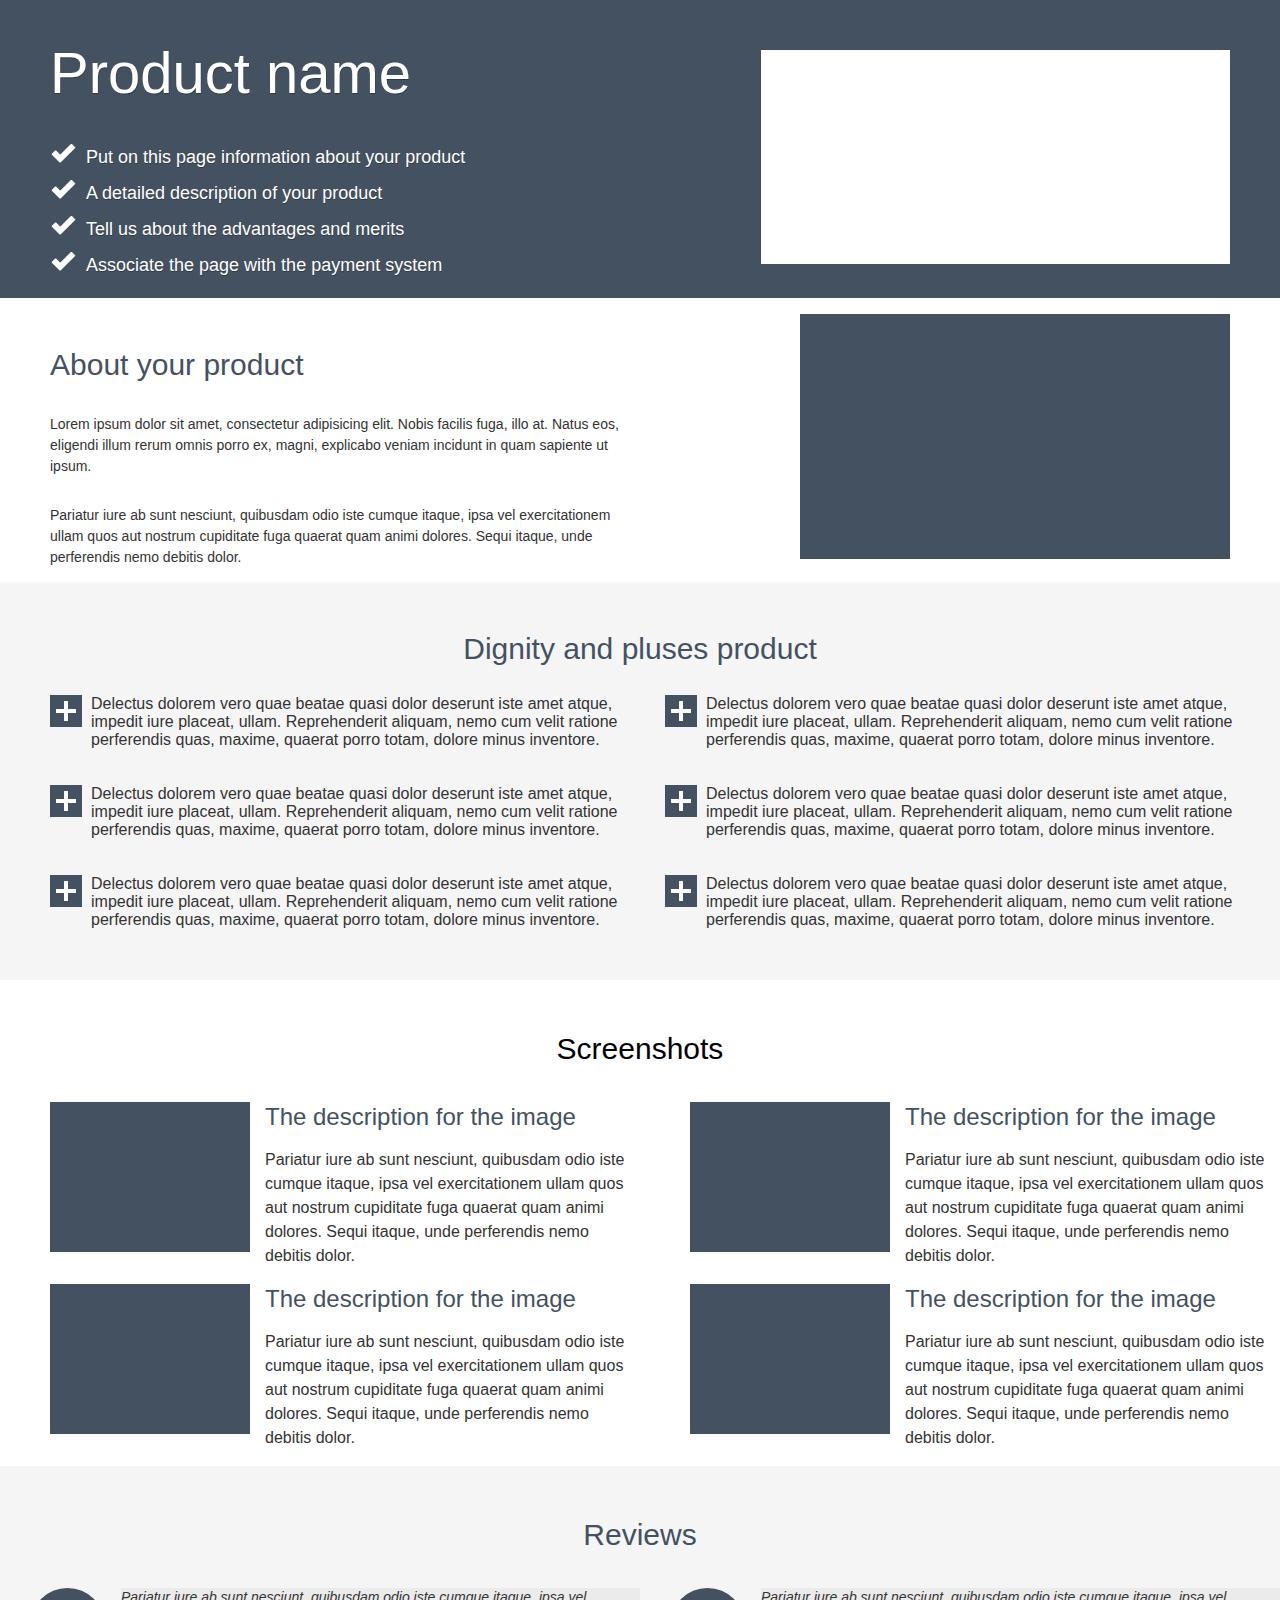
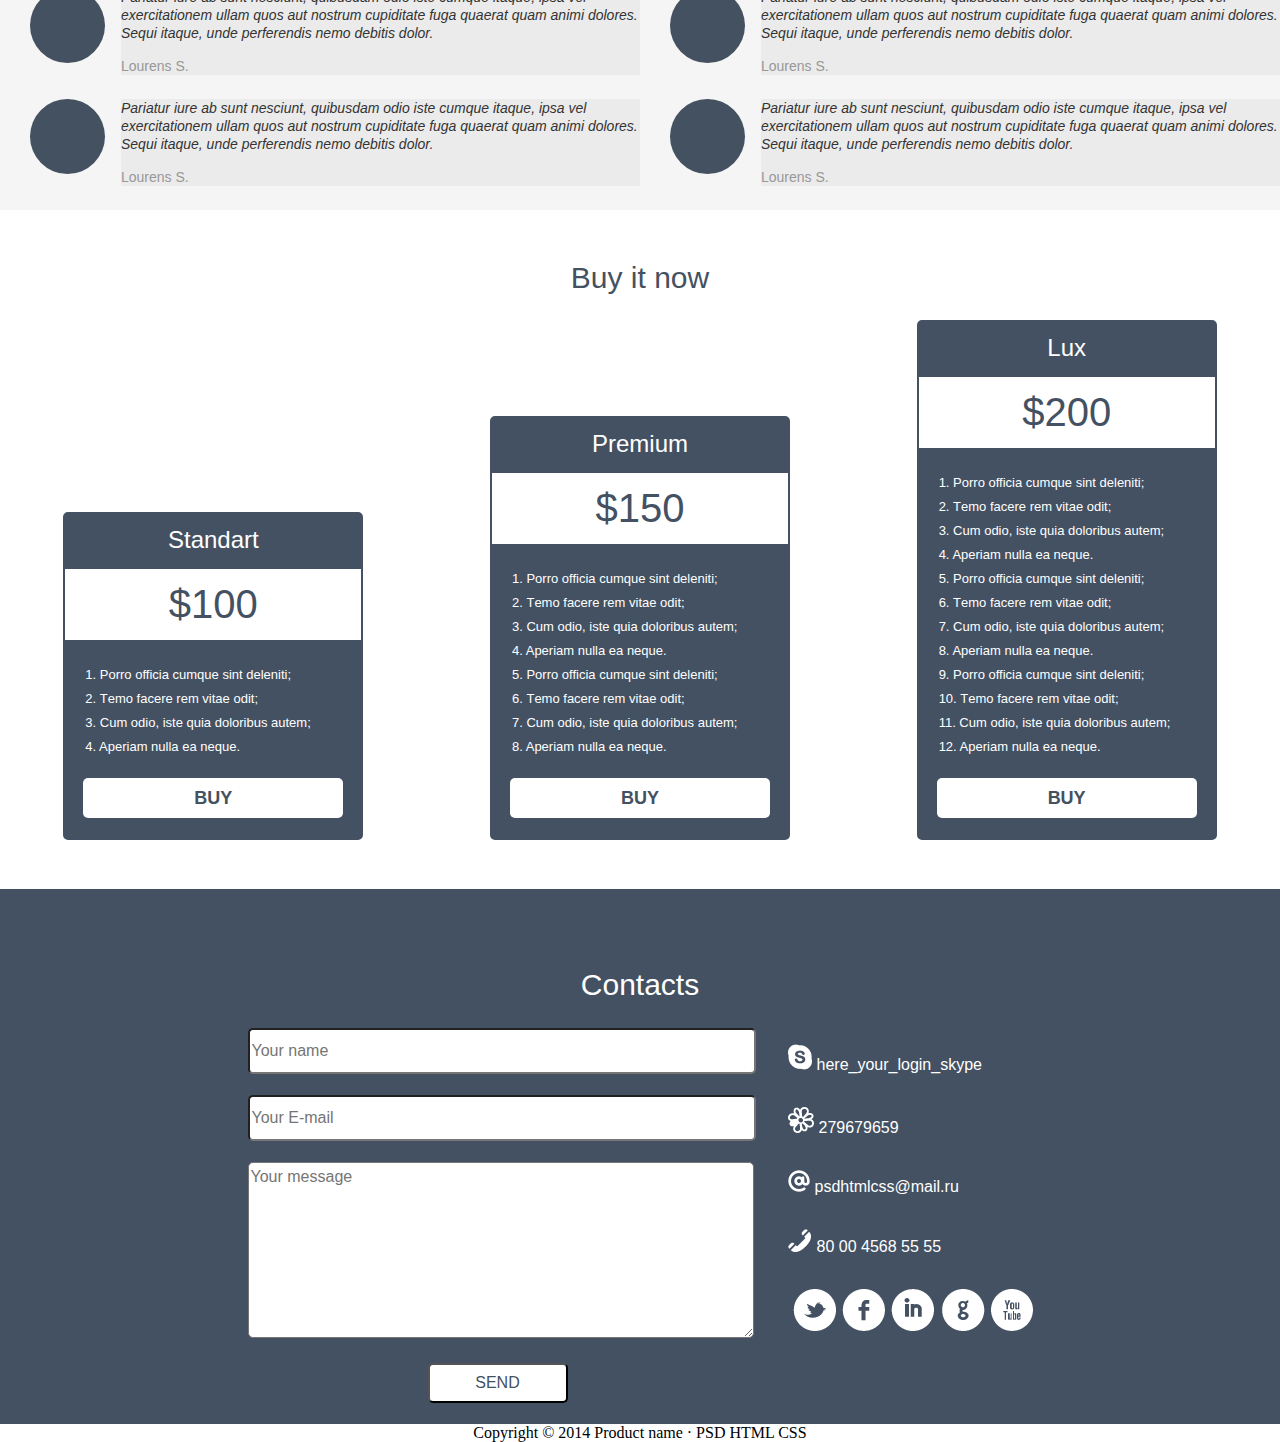
==== commit 05b1ec81: "Почти все сделал. Не доделал только уголки, не хватило времени." ====
--- a/index.html
+++ b/index.html
@@ -30,7 +30,7 @@
         <section>
             <article class="about-your-product">
                 <div>
-                    <h1>About your product</h1>
+                    <h2>About your product</h2>
                     <p>Lorem ipsum dolor sit amet, consectetur adipisicing elit. Nobis facilis fuga, illo at. Natus eos, eligendi illum rerum omnis porro ex, magni, explicabo veniam incidunt in quam sapiente ut ipsum.</p>
                     <p>Pariatur iure ab sunt nesciunt, quibusdam odio iste cumque itaque, ipsa vel exercitationem ullam quos aut nostrum cupiditate fuga quaerat quam animi dolores. Sequi itaque, unde perferendis nemo debitis dolor.</p>
                 </div>
@@ -42,7 +42,7 @@
             </article>
             <article class="dignity-and-pluses-product">
                 <div>
-                    <h1>Dignity and pluses product</h1> </div>
+                    <h2>Dignity and pluses product</h2> </div>
                 <div class="content">
                     <div>
                         <ul>
@@ -73,7 +73,7 @@
                 </div>
             </article>
             <article class="screenshots">
-                <h1>Screenshots</h1>
+                <h2>Screenshots</h2>
                 <div class="content">
                     <div>
                         <article>
@@ -102,41 +102,33 @@
                 </div>
             </article>
             <article class="reviews">
-                <h1>Reviews</h1>
+                <h2>Reviews</h2>
                 <div class="content">
                     <div>
-                        <article>
-                            <figure></figure>
-                            <blockquota>
-                                <p>Pariatur iure ab sunt nesciunt, quibusdam odio iste cumque itaque, ipsa vel exercitationem ullam quos aut nostrum cupiditate fuga quaerat quam animi dolores. Sequi itaque, unde perferendis nemo debitis dolor.</p> <address>Lourens S.</address></blockquota>
-                        </article>
-                        <article>
-                            <figure></figure>
-                            <blockquota>
-                                <p>Pariatur iure ab sunt nesciunt, quibusdam odio iste cumque itaque, ipsa vel exercitationem ullam quos aut nostrum cupiditate fuga quaerat quam animi dolores. Sequi itaque, unde perferendis nemo debitis dolor.</p> <address>Lourens S.</address></blockquota>
-                        </article>
-                    </div>
-                    <div>
-                        <article>
-                            <figure></figure>
-                            <blockquota>
-                                <p>Pariatur iure ab sunt nesciunt, quibusdam odio iste cumque itaque, ipsa vel exercitationem ullam quos aut nostrum cupiditate fuga quaerat quam animi dolores. Sequi itaque, unde perferendis nemo debitis dolor.</p> <address>Lourens S.</address></blockquota>
-                        </article>
-                        <article>
-                            <figure></figure>
-                            <blockquota>
-                                <p>Pariatur iure ab sunt nesciunt, quibusdam odio iste cumque itaque, ipsa vel exercitationem ullam quos aut nostrum cupiditate fuga quaerat quam animi dolores. Sequi itaque, unde perferendis nemo debitis dolor.</p> <address>Lourens S.</address></blockquota>
-                        </article>
+                        <figure></figure>
+                        <article>
+                            <p>Pariatur iure ab sunt nesciunt, quibusdam odio iste cumque itaque, ipsa vel exercitationem ullam quos aut nostrum cupiditate fuga quaerat quam animi dolores. Sequi itaque, unde perferendis nemo debitis dolor.</p> <address>Lourens S.</address> </article>
+                        <figure></figure>
+                        <article>
+                            <p>Pariatur iure ab sunt nesciunt, quibusdam odio iste cumque itaque, ipsa vel exercitationem ullam quos aut nostrum cupiditate fuga quaerat quam animi dolores. Sequi itaque, unde perferendis nemo debitis dolor.</p> <address>Lourens S.</address> </article>
+                    </div>
+                    <div>
+                        <figure></figure>
+                        <article>
+                            <p>Pariatur iure ab sunt nesciunt, quibusdam odio iste cumque itaque, ipsa vel exercitationem ullam quos aut nostrum cupiditate fuga quaerat quam animi dolores. Sequi itaque, unde perferendis nemo debitis dolor.</p> <address>Lourens S.</address> </article>
+                        <figure></figure>
+                        <article>
+                            <p>Pariatur iure ab sunt nesciunt, quibusdam odio iste cumque itaque, ipsa vel exercitationem ullam quos aut nostrum cupiditate fuga quaerat quam animi dolores. Sequi itaque, unde perferendis nemo debitis dolor.</p> <address>Lourens S.</address> </article>
                     </div>
                 </div>
             </article>
         </section>
         <section class="buy-it-now">
-            <h1>Buy it now</h1>
+            <h2>Buy it now</h2>
             <div class="content">
                 <div>
                     <h3>Standart</h3>
-                    <h2>$100</h2>
+                    <h4>$100</h4>
                     <article>
                         <ul>
                             <li>1. Porro officia cumque sint deleniti;</li>
@@ -147,7 +139,7 @@
                 </div>
                 <div>
                     <h3>Premium</h3>
-                    <h2>$150</h2>
+                    <h4>$150</h4>
                     <article>
                         <ul>
                             <li>1. Porro officia cumque sint deleniti;</li>
@@ -162,7 +154,7 @@
                 </div>
                 <div>
                     <h3>Lux</h3>
-                    <h2>$200</h2>
+                    <h4>$200</h4>
                     <article>
                         <ul>
                             <li>1. Porro officia cumque sint deleniti;</li>
@@ -182,7 +174,7 @@
             </div>
         </section>
         <section class="contacts">
-            <h1>Contacts</h1>
+            <h2>Contacts</h2>
             <div class="content">
                 <div>
                     <form action="#">
@@ -190,7 +182,7 @@
                         <br>
                         <input type="Email" placeholder="Your E-mail">
                         <br>
-                        <textarea name="text1" id="" cols="30" rows="10" palceholder="Your message"></textarea>
+                        <textarea id="text1" name="text1" cols="30" rows="10" placeholder="Your message"></textarea>
                         <br>
                         <input type="submit" value="SEND"> </form>
                 </div>
--- a/css/style.css
+++ b/css/style.css
@@ -24,6 +24,18 @@
     }
     .buy-it-now .content {
         justify-content: flex-start;
+    }
+    .contacts .content {
+        flex-direction: column;
+    }
+    .reviews .content {
+        flex-direction: column;
+    }
+}
+
+@media (max-width: 500px) {
+    .contacts .content div {
+        width: 100%;
     }
 }
 
@@ -82,7 +94,6 @@
 .product-name li {
     list-style: none;
     width: 100%;
-    height: 36px;
     text-shadow: 0.5px 0.9px 0 rgba(0, 0, 0, 0.3);
     font-family: Arial;
     font-size: 18px;
@@ -107,7 +118,8 @@
     width: 469px;
     height: 214px;
     background-color: #ffffff;
-    margin: 40px auto;
+    margin-top: 50px;
+    margin-right: 50px;
 }
 
 .about-your-product {
@@ -120,7 +132,7 @@
     flex-direction: column;
 }
 
-.about-your-product h1 {
+.about-your-product h2 {
     height: 28px;
     font-family: Arial;
     font-size: 30px;
@@ -156,9 +168,10 @@
 
 .about-your-product figure {
     background-color: #445161;
-    margin: 50px auto;
+    margin-left: 50px;
     width: 430px;
     height: 245px;
+    margin-right: 50px;
 }
 
 .dignity-and-pluses-product {
@@ -172,7 +185,7 @@
     background: #f5f5f5;
 }
 
-.dignity-and-pluses-product h1 {
+.dignity-and-pluses-product h2 {
     font-family: Arial;
     font-size: 30px;
     font-weight: normal;
@@ -231,7 +244,7 @@
     padding-top: 51px;
 }
 
-.screenshots h1 {
+.screenshots h2 {
     font-family: Arial;
     font-size: 30px;
     font-weight: normal;
@@ -298,7 +311,7 @@
     background-color: #f5f5f5;
 }
 
-.reviews h1 {
+.reviews h2 {
     font-family: Arial;
     font-size: 30px;
     font-weight: normal;
@@ -315,7 +328,6 @@
 
 .reviews .content {
     display: flex;
-    flex-direction: row;
 }
 
 .reviews article {
@@ -334,6 +346,12 @@
     margin-bottom: 30px;
 }
 
+.reviews article {
+    background-color: #ebebeb;
+    overflow: hidden;
+    
+}
+
 .reviews address {
     font-family: Arial;
     font-size: 14px;
@@ -366,7 +384,7 @@
     flex-direction: column;
 }
 
-.buy-it-now h1 {
+.buy-it-now h2 {
     font-family: Arial;
     font-size: 30px;
     font-weight: normal;
@@ -386,6 +404,7 @@
     justify-content: space-around;
     align-items: flex-end;
     flex-wrap: wrap;
+    padding-bottom: 49px;
 }
 
 .buy-it-now .content div {
@@ -412,7 +431,7 @@
     margin-bottom: 0;
 }
 
-.buy-it-now h2 {
+.buy-it-now h4 {
     border: 2px solid #445162;
     height: 71px;
     width: 296px;
@@ -491,7 +510,7 @@
     padding: 0;
 }
 
-.contacts h1 {
+.contacts h2 {
     font-family: Arial;
     font-size: 30px;
     font-weight: normal;
@@ -507,16 +526,15 @@
 .contacts .content {
     display: flex;
     justify-content: center;
-}
-
-contacts .content div:first-child {
-    display: flex;
-    justify-content: center;
-}
-
+    width: 100%;
+}
+
+.contacts .content div:first-child {
+    width: 500px;
+}
 
 .contacts .content div input {
-    width: 500px;
+    width: 100%;
     height: 40px;
     font-family: Arial;
     font-size: 16px;
@@ -532,7 +550,7 @@
 }
 
 .contacts .content div textarea {
-    width: 500px;
+    width: 100%;
     height: 170px;
     font-family: Arial;
     font-size: 16px;
@@ -561,8 +579,7 @@
     color: #445162;
     border-radius: 5px;
     margin-bottom: 21px;
-    margin-left: 50%;
-    left: -70px;
+    margin-left: calc(50% - 70px);
     background-color: white;
 }
 
@@ -571,6 +588,7 @@
 .contacts .content div li {
     list-style: none;
     margin-bottom: 29px;
+    text-align: left;
 }
 
 .contacts .content div li a {
@@ -592,4 +610,4 @@
 
 .contacts .content div>img {
     margin-left: 45px;
-}
+}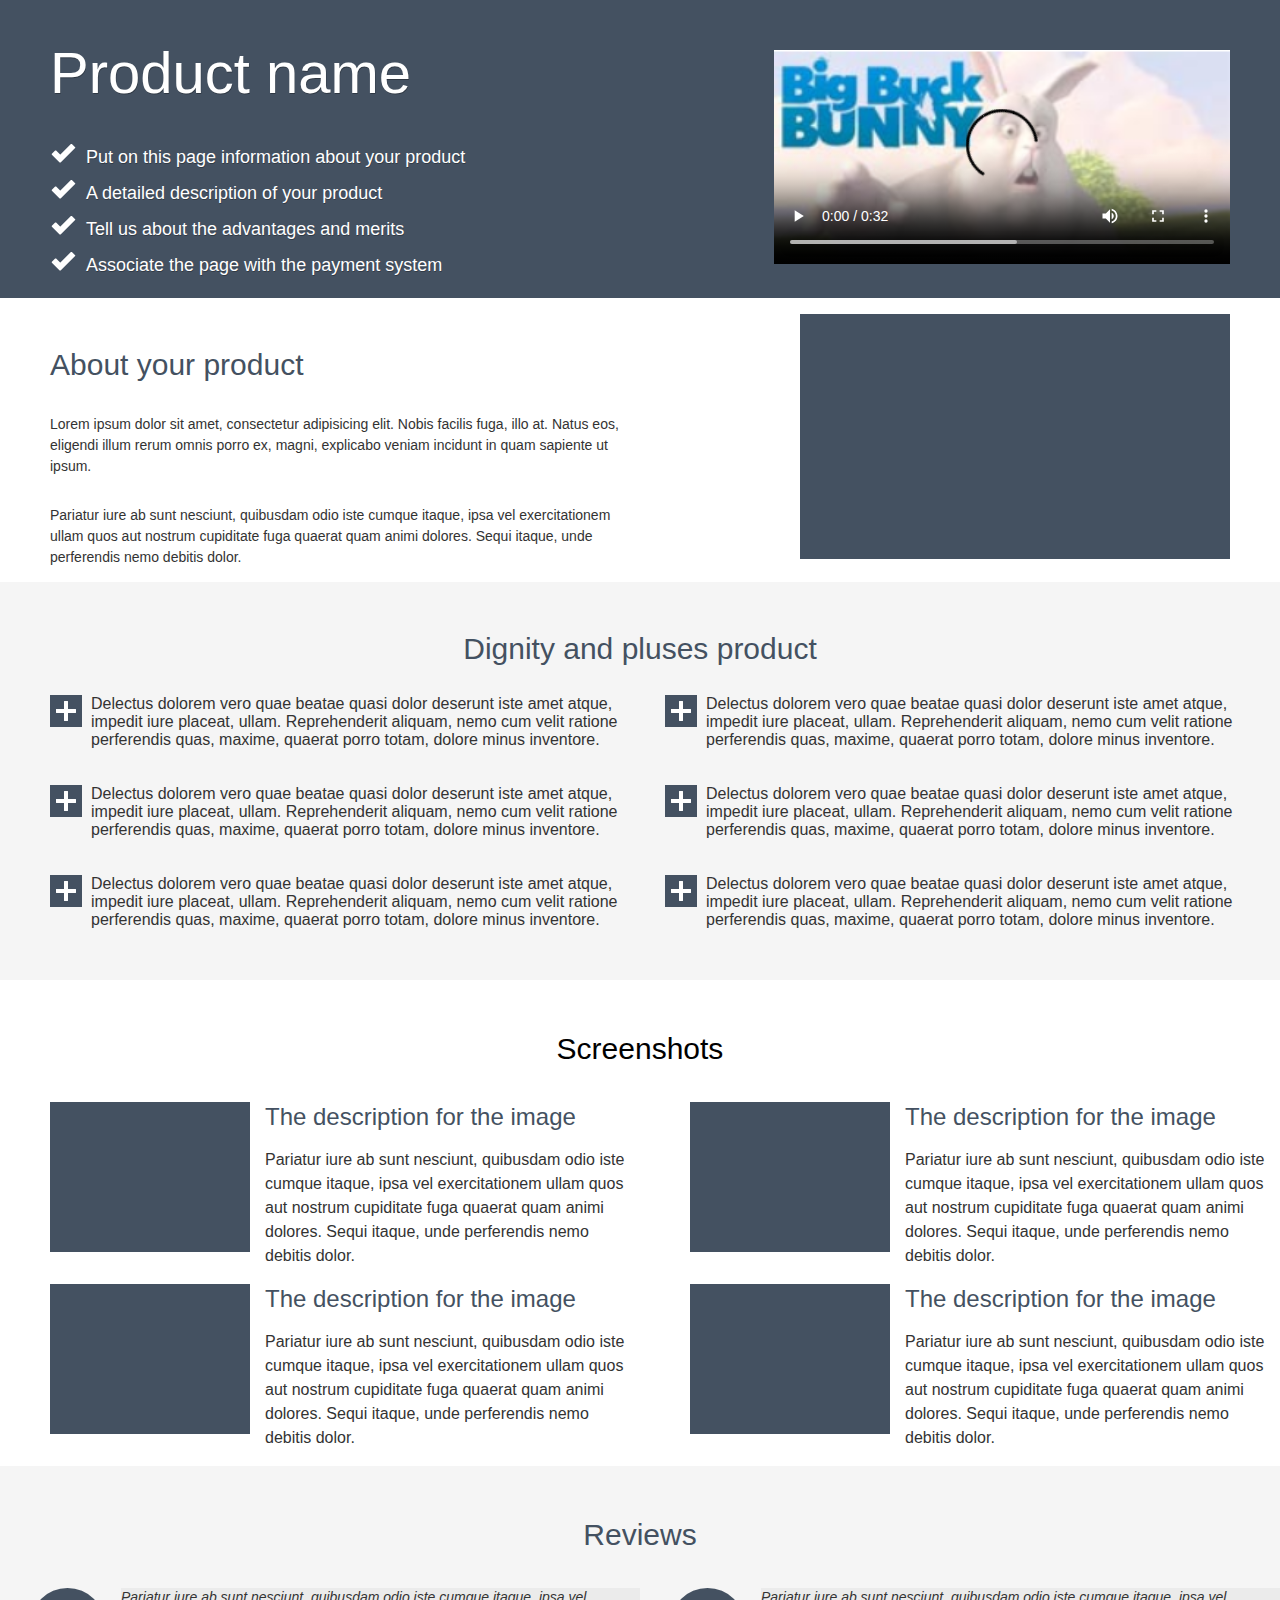
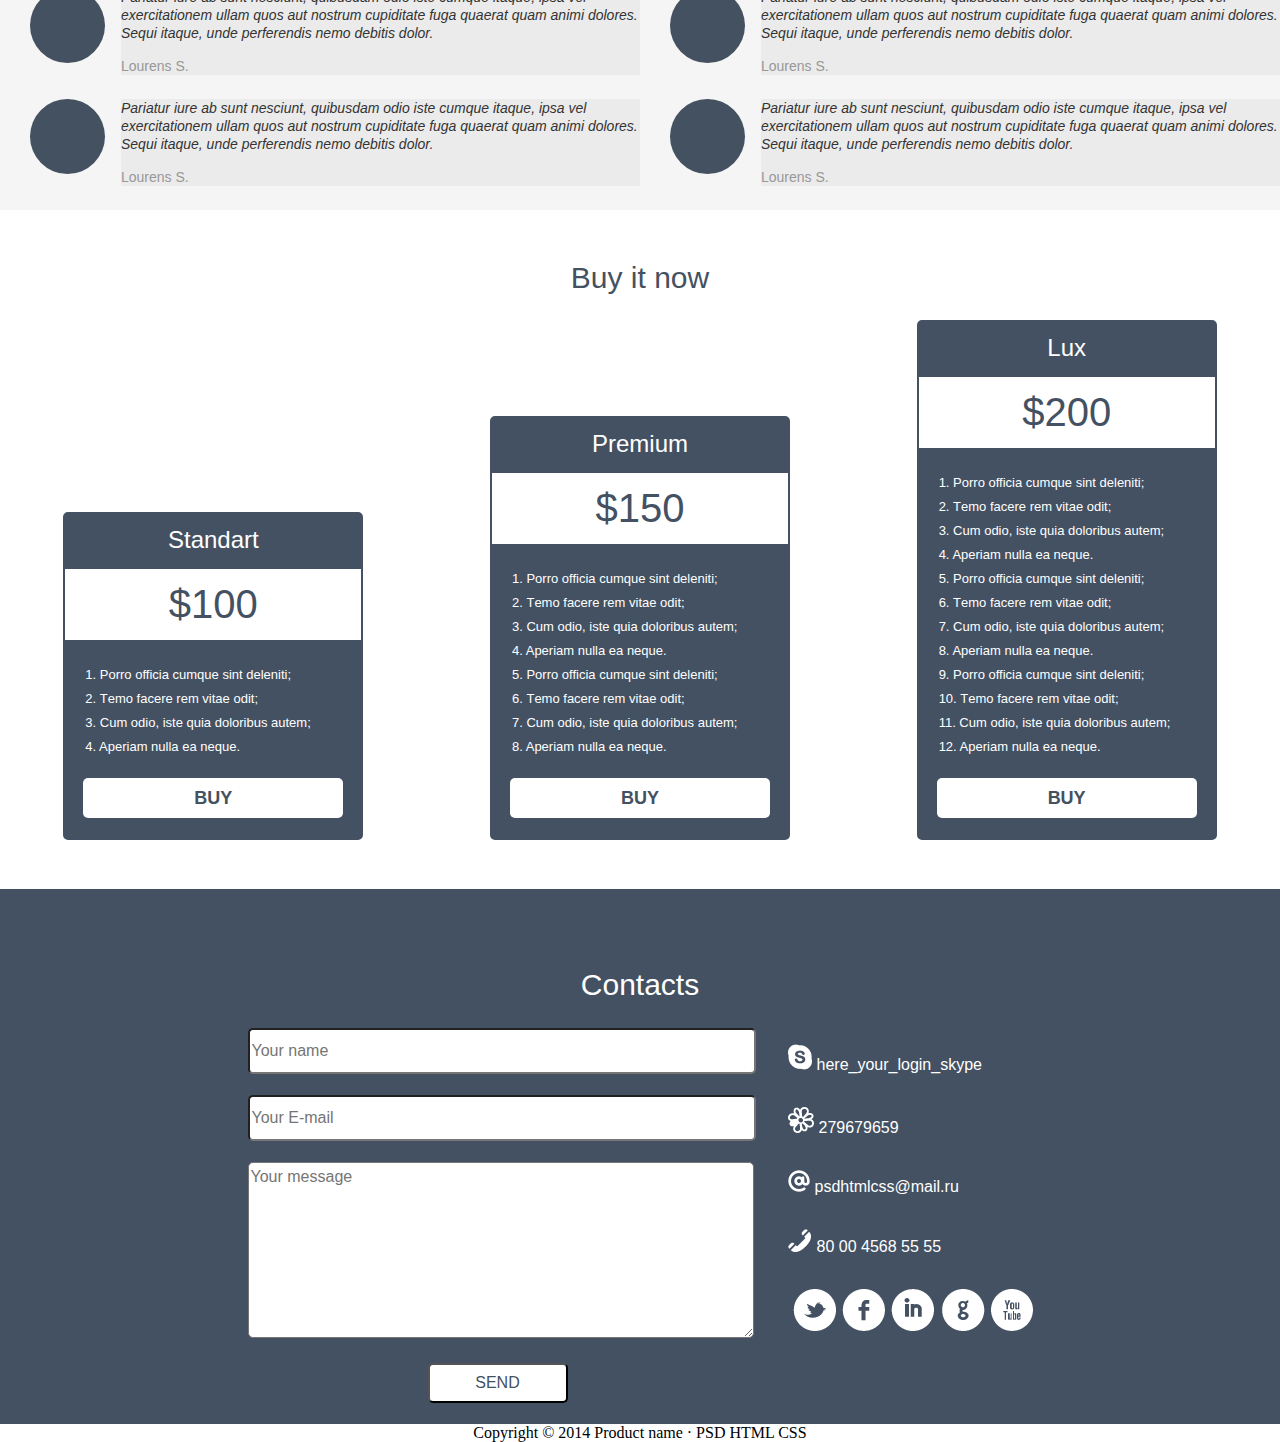
==== commit edb3b67a: "Сдела видео на главной странице. Также страницу с фоновым видео. И добавил тег pattern в input для e" ====
--- a/index.html
+++ b/index.html
@@ -20,9 +20,8 @@
                 </ul>
             </div>
             <div>
-                <figure>
-                    <a href="#"></a>
-                </figure>
+                <video src="video/big-buck-bunny_trailer.webm" controls="controls" poster="img/poster.jpeg">
+                </video>
             </div>
         </div>
     </header>
@@ -180,7 +179,7 @@
                     <form action="#">
                         <input type="text" placeholder="Your name">
                         <br>
-                        <input type="Email" placeholder="Your E-mail">
+                        <input type="Email" placeholder="Your E-mail" pattern="[a-z0-9._%+-]+@[a-z0-9.-]+\.[a-z]{2,4}$">
                         <br>
                         <textarea id="text1" name="text1" cols="30" rows="10" placeholder="Your message"></textarea>
                         <br>
--- a/css/style.css
+++ b/css/style.css
@@ -114,10 +114,9 @@
     text-align: left;
 }
 
-.product-name figure {
-    width: 469px;
+.product-name video {
+    width: 469hv;
     height: 214px;
-    background-color: #ffffff;
     margin-top: 50px;
     margin-right: 50px;
 }
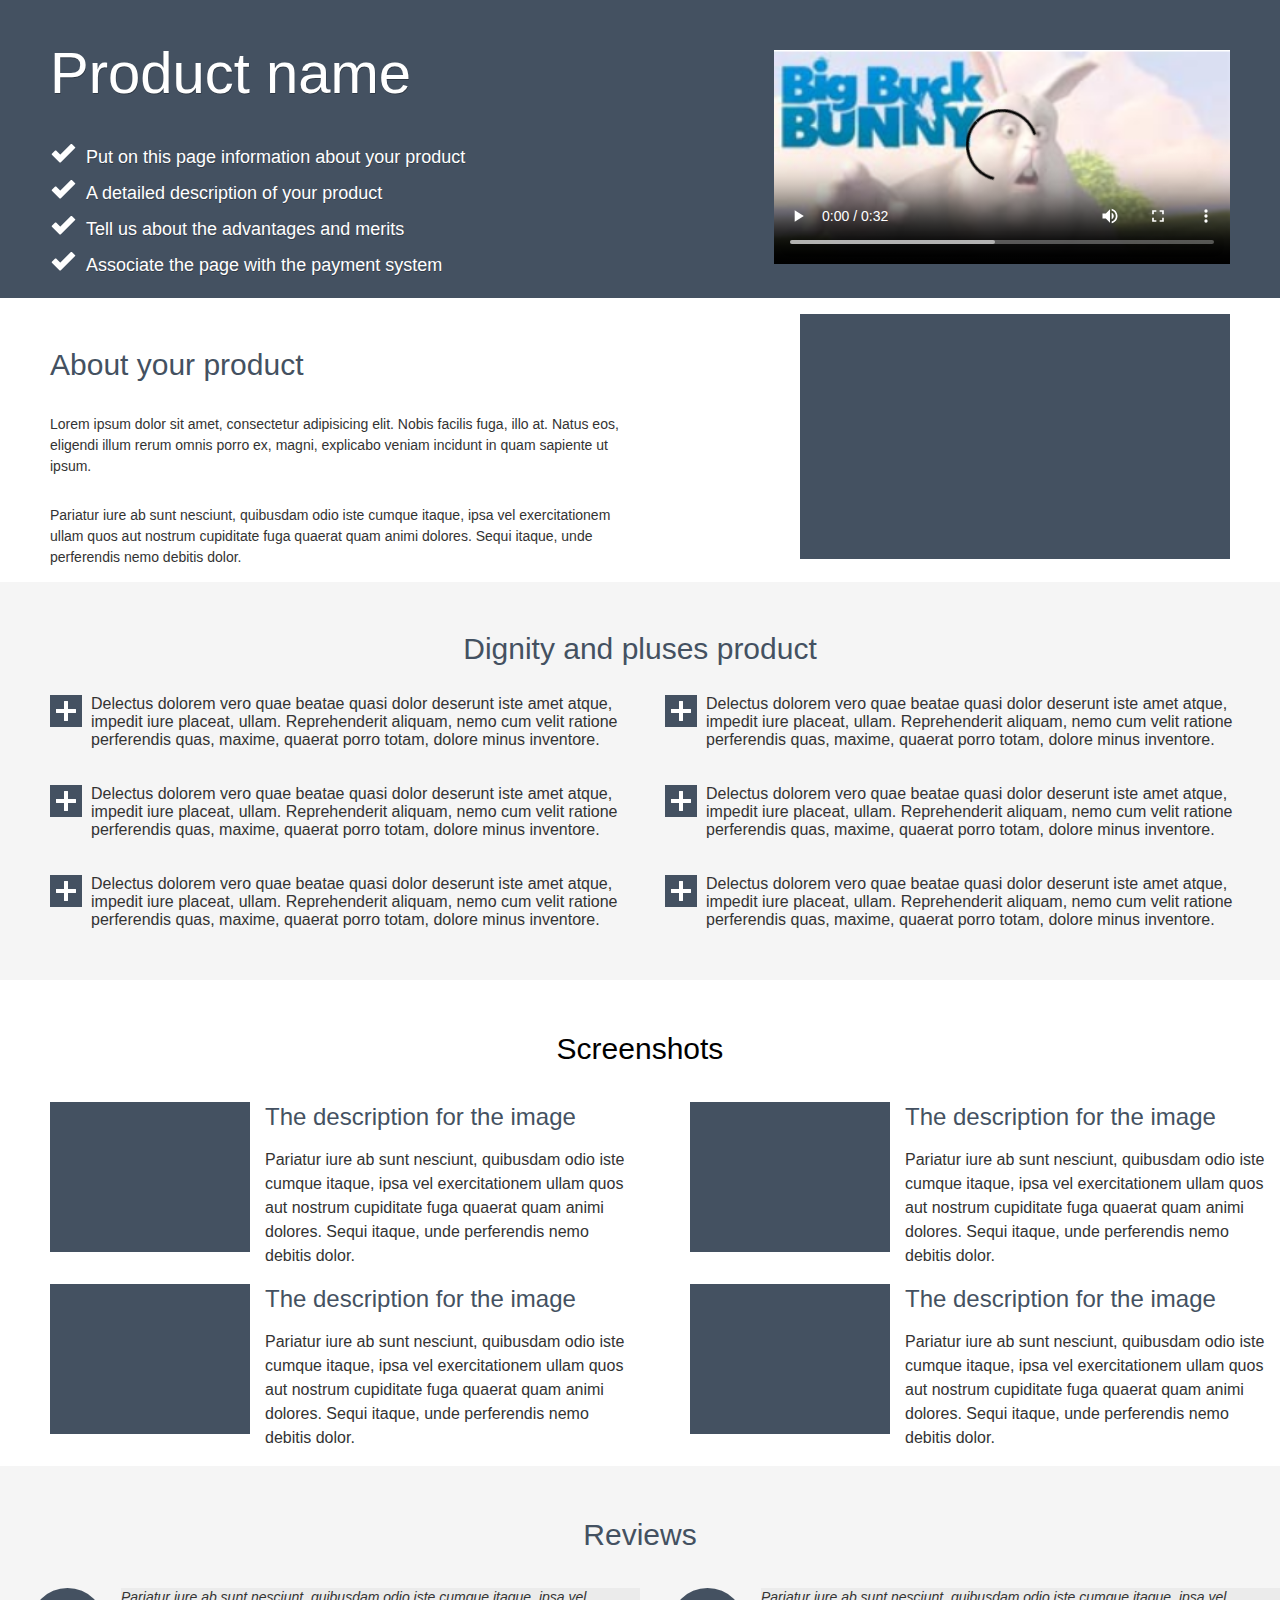
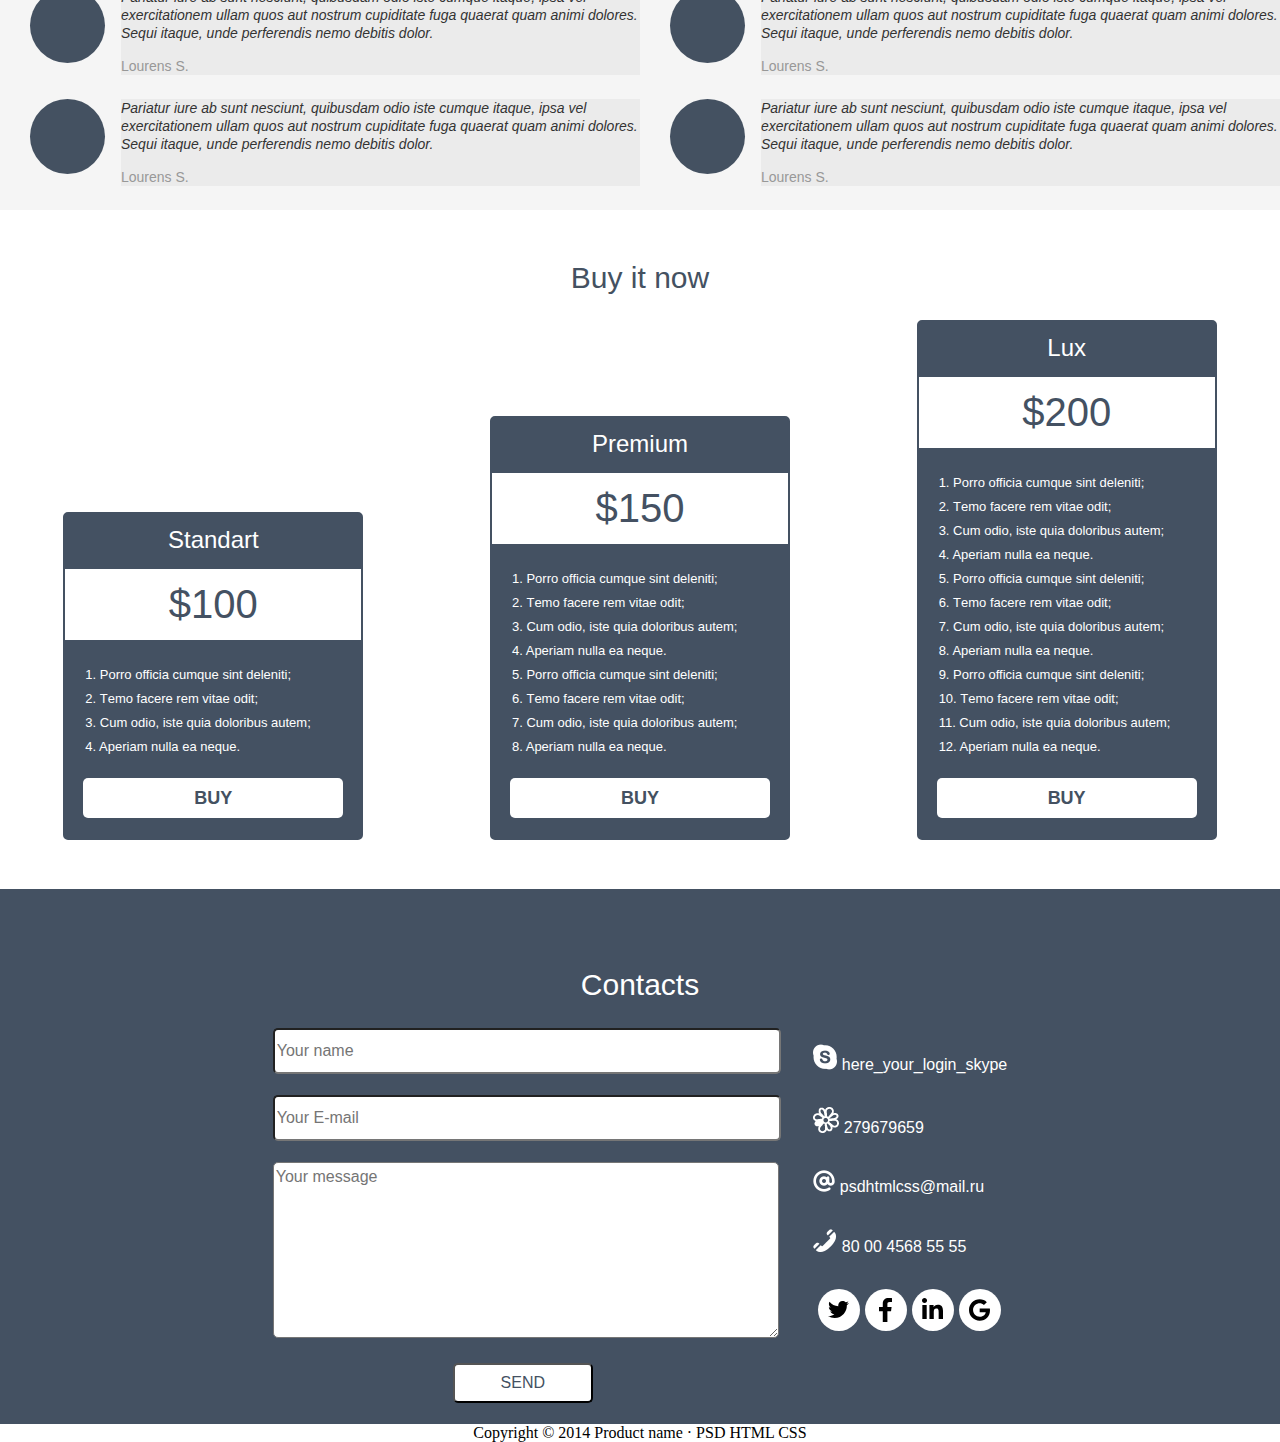
==== commit 9e95ebb8: "ПОигрался с фоном иконок. Вставил иконки соцсетей в SVG" ====
--- a/index.html
+++ b/index.html
@@ -199,7 +199,12 @@
                         <li>
                             <a href="#"><img src="img/phone%20icon.png" alt="No_pic">80 00 4568 55 55</a>
                         </li>
-                    </ul> <img src="img/social%20buttons.png" alt="No_pic"></div>
+                    </ul>
+                    <a href="#" class="twitter_link links"></a> 
+                    <a href="#" class="facebook_link links"></a>
+                    <a href="#" class="linkedin_link links"></a>
+                    <a href="#" class="google_link links"></a>
+                    </div>
             </div>
         </section>
     </main>
--- a/css/style.css
+++ b/css/style.css
@@ -609,4 +609,77 @@
 
 .contacts .content div>img {
     margin-left: 45px;
-}+}
+
+.contacts .content .twitter_link {
+    display: block;
+    height: 42px;
+    width: 42px;
+    text-align: center;
+    line-height: 45px;
+    background-image: url('../img/twitter-brands.svg');
+    background-size: 50%;
+    background-repeat: no-repeat;
+    background-position: center;
+    background-color: white;
+    border-radius: 21px;
+    text-decoration: none;
+    margin-left: 45px;
+    float: left;
+}
+
+.contacts .content .facebook_link {
+    display: block;
+    height: 42px;
+    width: 42px;
+    text-align: center;
+    line-height: 45px;
+    background-image: url('../img/facebook-f-brands.svg');
+    background-size: 30%;
+    background-repeat: no-repeat;
+    background-position: center;
+    background-color: white;
+    border-radius: 21px;
+    text-decoration: none;
+    margin-left: 5px;
+    float: left;
+}
+
+.contacts .content .linkedin_link {
+    display: block;
+    height: 42px;
+    width: 42px;
+    text-align: center;
+    line-height: 45px;
+    background-image: url('../img/linkedin-in-brands.svg');
+    background-size: 50%;
+    background-repeat: no-repeat;
+    background-position: center;
+    background-color: white;
+    border-radius: 21px;
+    text-decoration: none;
+    margin-left: 5px;
+    float: left;
+}
+
+.contacts .content .google_link {
+    display: block;
+    height: 42px;
+    width: 42px;
+    text-align: center;
+    line-height: 45px;
+    background-image: url('../img/google-brands.svg');
+    background-size: 50%;
+    background-repeat: no-repeat;
+    background-position: center;
+    background-color: white;
+    border-radius: 21px;
+    text-decoration: none;
+    margin-left: 5px;
+    float: left;
+}
+
+.contacts .content .links:hover {
+     background-color: coral;   
+}
+
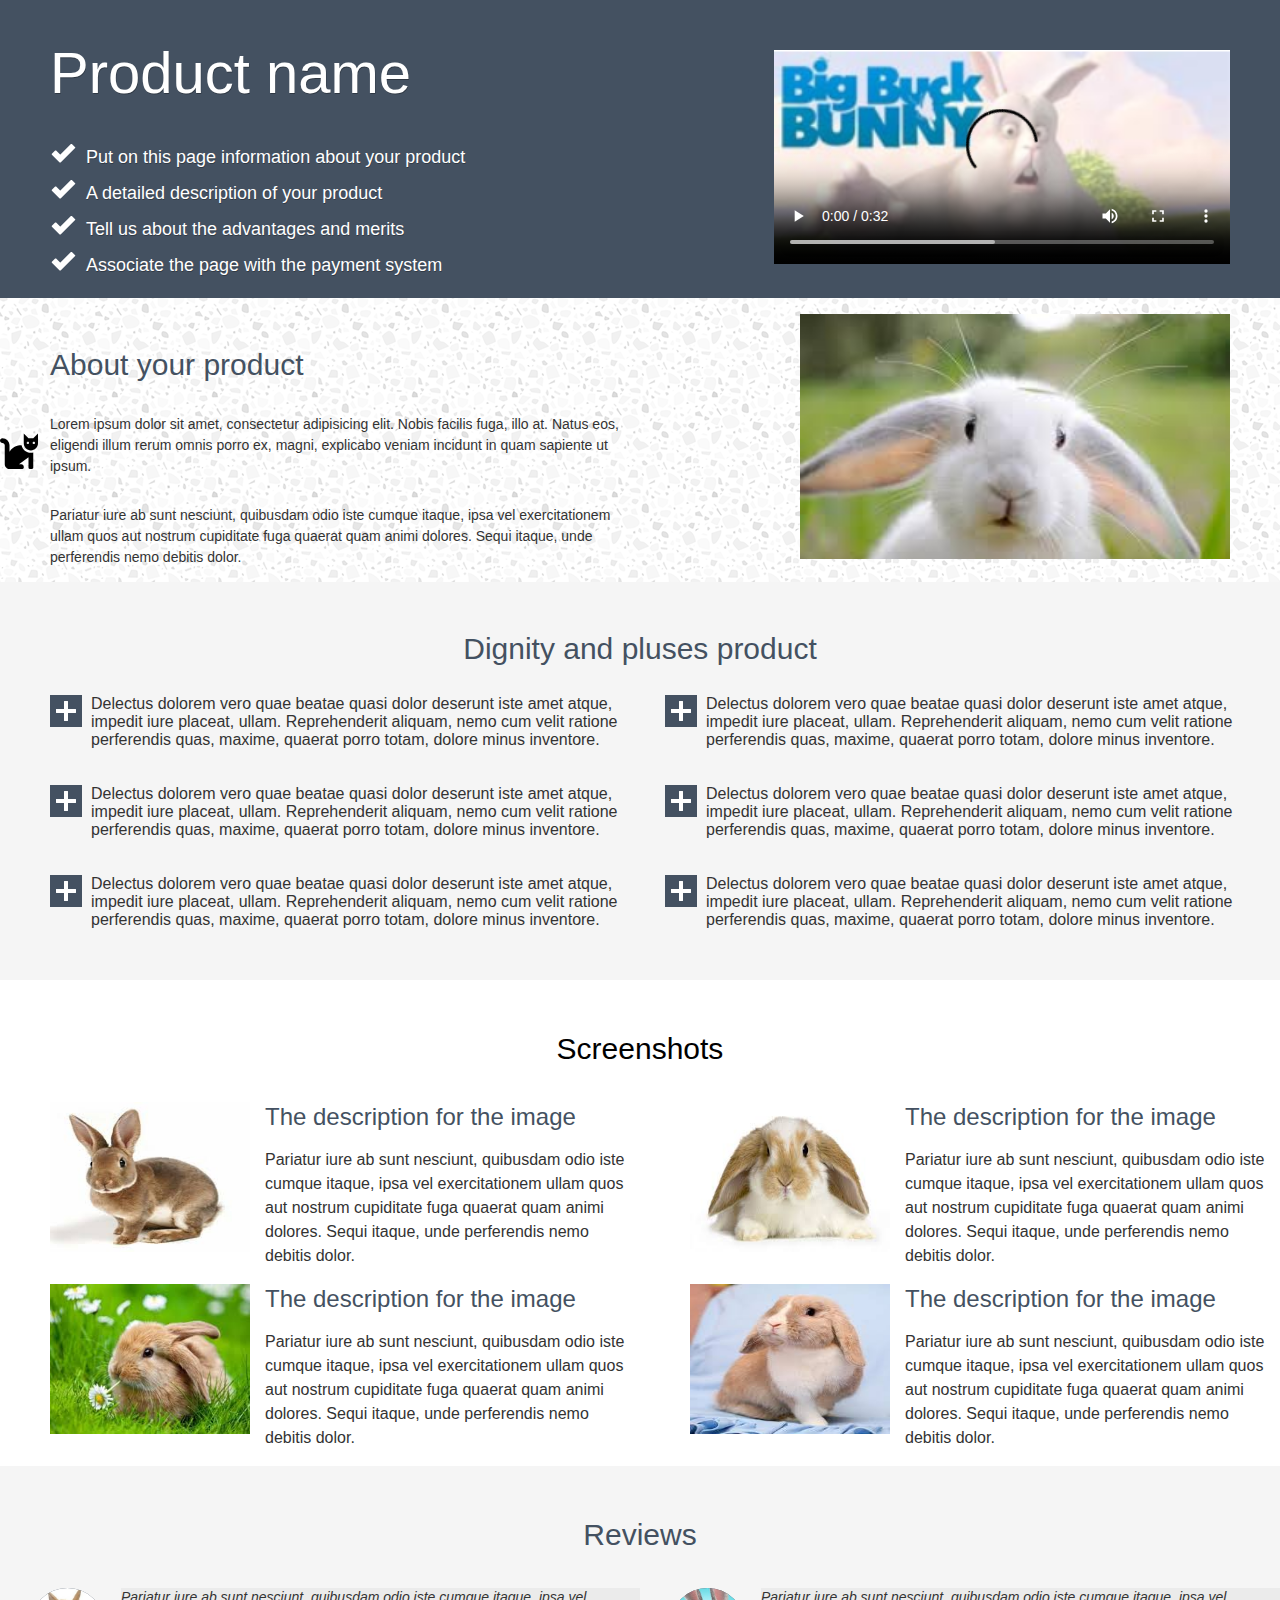
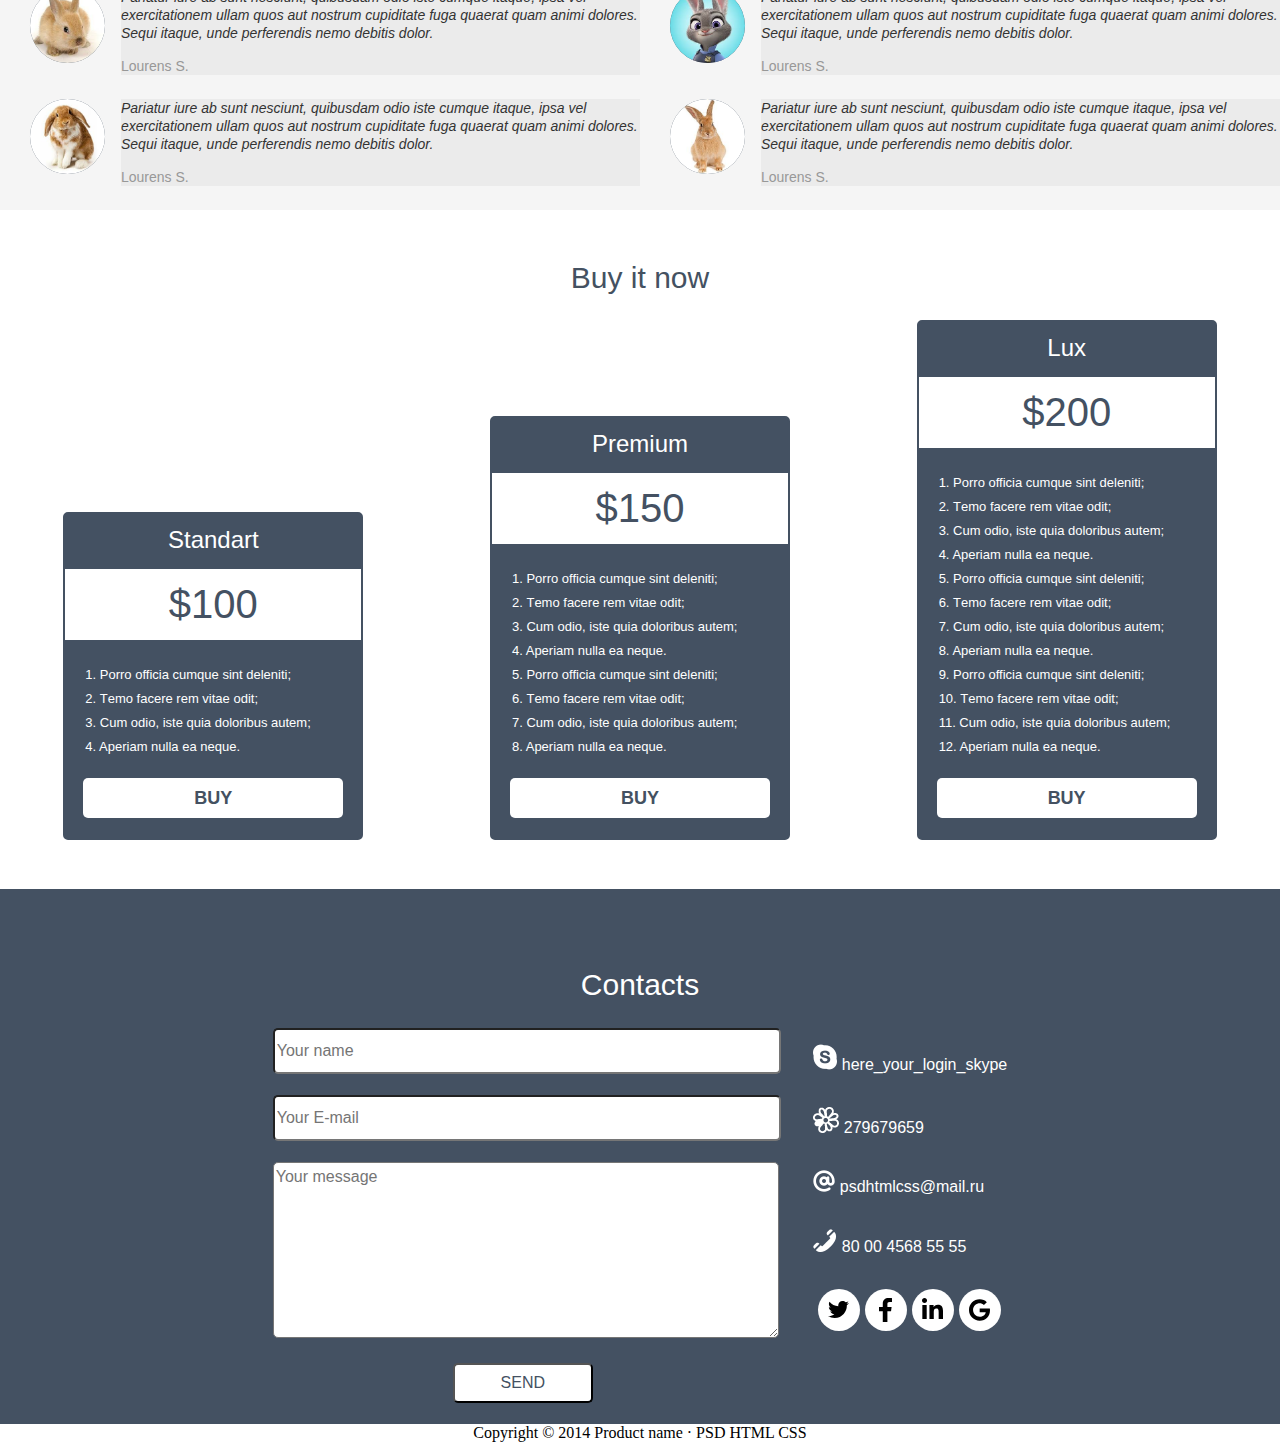
==== commit 91edb95e: "Добавил фоны. Поигрался с картинками и svg." ====
--- a/index.html
+++ b/index.html
@@ -4,6 +4,7 @@
 <head>
     <meta charset="UTF-8">
     <link rel="stylesheet" href="css/style.css">
+    <link rel="stylesheet" href="https://use.fontawesome.com/releases/v5.5.0/css/all.css" integrity="sha384-B4dIYHKNBt8Bc12p+WXckhzcICo0wtJAoU8YZTY5qE0Id1GSseTk6S+L3BlXeVIU" crossorigin="anonymous">
     <title>Example site</title>
 </head>
 
@@ -76,24 +77,24 @@
                 <div class="content">
                     <div>
                         <article>
-                            <figure></figure>
-                            <h3>The description for the image</h3>
-                            <p>Pariatur iure ab sunt nesciunt, quibusdam odio iste cumque itaque, ipsa vel exercitationem ullam quos aut nostrum cupiditate fuga quaerat quam animi dolores. Sequi itaque, unde perferendis nemo debitis dolor.</p>
-                        </article>
-                        <article>
-                            <figure></figure>
-                            <h3>The description for the image</h3>
-                            <p>Pariatur iure ab sunt nesciunt, quibusdam odio iste cumque itaque, ipsa vel exercitationem ullam quos aut nostrum cupiditate fuga quaerat quam animi dolores. Sequi itaque, unde perferendis nemo debitis dolor.</p>
-                        </article>
-                    </div>
-                    <div>
-                        <article>
-                            <figure></figure>
-                            <h3>The description for the image</h3>
-                            <p>Pariatur iure ab sunt nesciunt, quibusdam odio iste cumque itaque, ipsa vel exercitationem ullam quos aut nostrum cupiditate fuga quaerat quam animi dolores. Sequi itaque, unde perferendis nemo debitis dolor.</p>
-                        </article>
-                        <article>
-                            <figure></figure>
+                            <figure><img src="img/screenshots_pic1.jpeg" alt="rabbit_1"></figure>
+                            <h3>The description for the image</h3>
+                            <p>Pariatur iure ab sunt nesciunt, quibusdam odio iste cumque itaque, ipsa vel exercitationem ullam quos aut nostrum cupiditate fuga quaerat quam animi dolores. Sequi itaque, unde perferendis nemo debitis dolor.</p>
+                        </article>
+                        <article>
+                            <figure><img src="img/screenshots_pic2.jpeg" alt="rabbit_2"></figure>
+                            <h3>The description for the image</h3>
+                            <p>Pariatur iure ab sunt nesciunt, quibusdam odio iste cumque itaque, ipsa vel exercitationem ullam quos aut nostrum cupiditate fuga quaerat quam animi dolores. Sequi itaque, unde perferendis nemo debitis dolor.</p>
+                        </article>
+                    </div>
+                    <div>
+                        <article>
+                            <figure><img src="img/screenshots_pic3.jpeg" alt="rabbit_3"></figure>
+                            <h3>The description for the image</h3>
+                            <p>Pariatur iure ab sunt nesciunt, quibusdam odio iste cumque itaque, ipsa vel exercitationem ullam quos aut nostrum cupiditate fuga quaerat quam animi dolores. Sequi itaque, unde perferendis nemo debitis dolor.</p>
+                        </article>
+                        <article>
+                            <figure><img src="img/screenshots_pic4.jpeg" alt="rabbit_4"></figure>
                             <h3>The description for the image</h3>
                             <p>Pariatur iure ab sunt nesciunt, quibusdam odio iste cumque itaque, ipsa vel exercitationem ullam quos aut nostrum cupiditate fuga quaerat quam animi dolores. Sequi itaque, unde perferendis nemo debitis dolor.</p>
                         </article>
@@ -104,18 +105,18 @@
                 <h2>Reviews</h2>
                 <div class="content">
                     <div>
-                        <figure></figure>
-                        <article>
-                            <p>Pariatur iure ab sunt nesciunt, quibusdam odio iste cumque itaque, ipsa vel exercitationem ullam quos aut nostrum cupiditate fuga quaerat quam animi dolores. Sequi itaque, unde perferendis nemo debitis dolor.</p> <address>Lourens S.</address> </article>
-                        <figure></figure>
-                        <article>
-                            <p>Pariatur iure ab sunt nesciunt, quibusdam odio iste cumque itaque, ipsa vel exercitationem ullam quos aut nostrum cupiditate fuga quaerat quam animi dolores. Sequi itaque, unde perferendis nemo debitis dolor.</p> <address>Lourens S.</address> </article>
-                    </div>
-                    <div>
-                        <figure></figure>
-                        <article>
-                            <p>Pariatur iure ab sunt nesciunt, quibusdam odio iste cumque itaque, ipsa vel exercitationem ullam quos aut nostrum cupiditate fuga quaerat quam animi dolores. Sequi itaque, unde perferendis nemo debitis dolor.</p> <address>Lourens S.</address> </article>
-                        <figure></figure>
+                        <figure><img src="img/reviews_pic1.jpeg" alt="rabbit_4"></figure>
+                        <article>
+                            <p>Pariatur iure ab sunt nesciunt, quibusdam odio iste cumque itaque, ipsa vel exercitationem ullam quos aut nostrum cupiditate fuga quaerat quam animi dolores. Sequi itaque, unde perferendis nemo debitis dolor.</p> <address>Lourens S.</address> </article>
+                        <figure><img src="img/reviews_pic2.jpeg" alt="rabbit_4"></figure>
+                        <article>
+                            <p>Pariatur iure ab sunt nesciunt, quibusdam odio iste cumque itaque, ipsa vel exercitationem ullam quos aut nostrum cupiditate fuga quaerat quam animi dolores. Sequi itaque, unde perferendis nemo debitis dolor.</p> <address>Lourens S.</address> </article>
+                    </div>
+                    <div>
+                        <figure><img src="img/reviews_pic3.jpeg" alt="rabbit_4"></figure>
+                        <article>
+                            <p>Pariatur iure ab sunt nesciunt, quibusdam odio iste cumque itaque, ipsa vel exercitationem ullam quos aut nostrum cupiditate fuga quaerat quam animi dolores. Sequi itaque, unde perferendis nemo debitis dolor.</p> <address>Lourens S.</address> </article>
+                        <figure><img src="img/reviews_pic4.jpeg" alt="rabbit_4"></figure>
                         <article>
                             <p>Pariatur iure ab sunt nesciunt, quibusdam odio iste cumque itaque, ipsa vel exercitationem ullam quos aut nostrum cupiditate fuga quaerat quam animi dolores. Sequi itaque, unde perferendis nemo debitis dolor.</p> <address>Lourens S.</address> </article>
                     </div>
@@ -201,9 +202,10 @@
                         </li>
                     </ul>
                     <a href="#" class="twitter_link links"></a> 
-                    <a href="#" class="facebook_link links"></a>
+                    <a href="#" class="facebook_link links"><i class="fab fa-facebook-f"></i></a>
                     <a href="#" class="linkedin_link links"></a>
                     <a href="#" class="google_link links"></a>
+                    
                     </div>
             </div>
         </section>
--- a/css/style.css
+++ b/css/style.css
@@ -43,6 +43,8 @@
     max-width: var(--page-max-width);
     min-width: var(--page-min-width);
     margin: 0 auto;
+    background-image: url('../img/light-grey-terrazzo.png');
+    background-attachment:fixed;
 }
 
 footer {
@@ -124,6 +126,11 @@
 .about-your-product {
     display: flex;
     justify-content: space-between;
+    background-image: url('../img/cat-solid.svg');
+    background-repeat: no-repeat;
+    background-attachment: fixed;
+    background-position: left;
+    background-size: 3%;
 }
 
 .about-your-product div {
@@ -166,7 +173,9 @@
 }
 
 .about-your-product figure {
-    background-color: #445161;
+    background-image: url('../img/about_product_pic.jpeg');
+    background-repeat: no-repeat;
+    background-size: cover;
     margin-left: 50px;
     width: 430px;
     height: 245px;
@@ -300,6 +309,10 @@
     margin-left: 50px;
 }
 
+.screenshots .content img {
+    height: 100%;
+    width: 100%;
+}
 
 /*reviews*/
 
@@ -345,6 +358,12 @@
     margin-bottom: 30px;
 }
 
+.reviews .content img {
+    height: 100%;
+    width: 100%;
+    border-radius: 37.5px;
+}
+
 .reviews article {
     background-color: #ebebeb;
     overflow: hidden;
@@ -683,3 +702,20 @@
      background-color: coral;   
 }
 
+.contacts .content .facebook_link {
+    display: block;
+    height: 42px;
+    width: 42px;
+    text-align: center;
+    line-height: 45px;
+    background-color: white;
+    border-radius: 21px;
+    text-decoration: none;
+    margin-left: 5px;
+    float: left;
+}
+
+.contacts .content .facebook_link i {
+    transform: scale(1.3)
+}
+
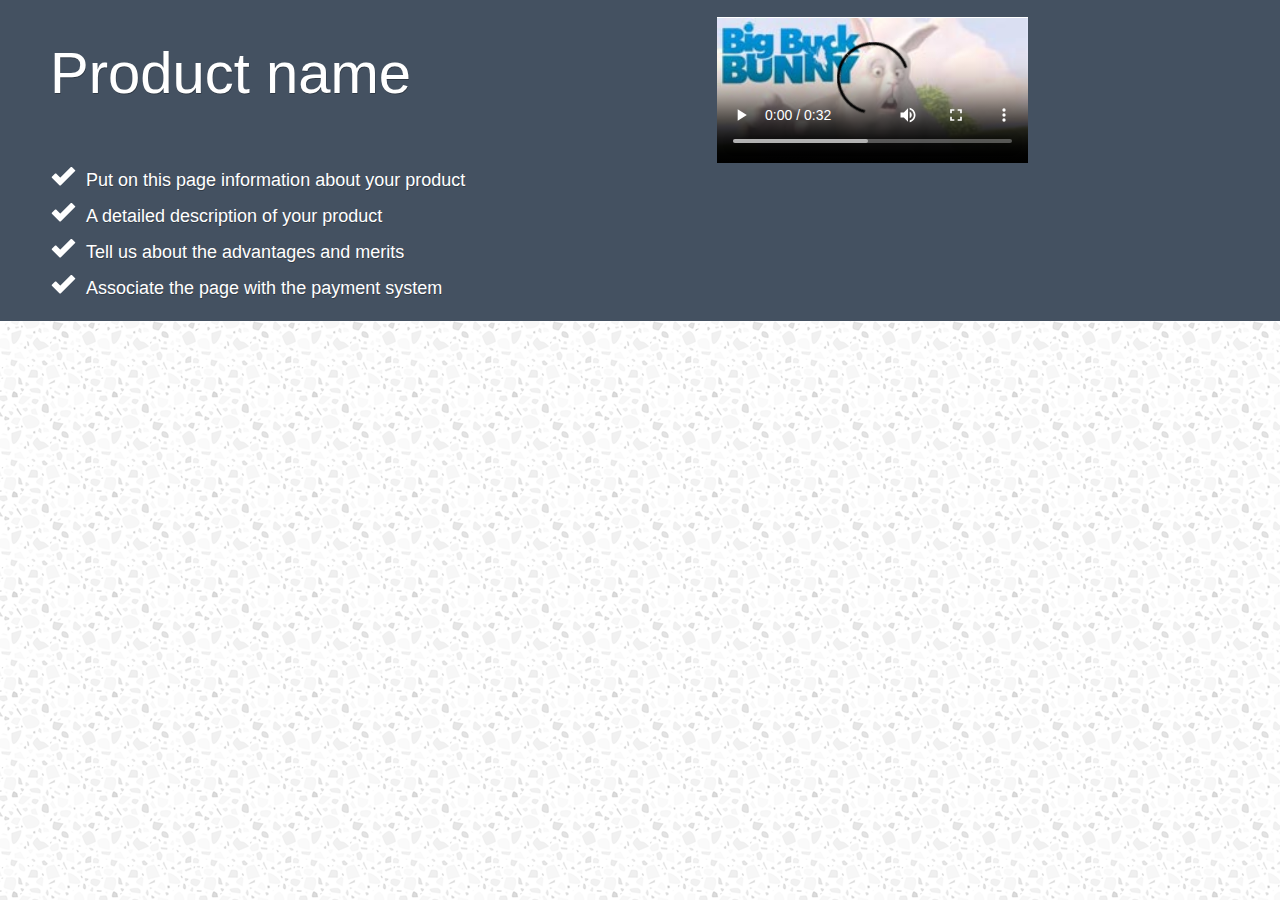
==== commit ce79c9b4: "Адаптив" ====
--- a/index.html
+++ b/index.html
@@ -3,6 +3,7 @@
 
 <head>
     <meta charset="UTF-8">
+    <meta name="viewport" content="width=device-width; initial-scale=1.0">
     <link rel="stylesheet" href="css/style.css">
     <link rel="stylesheet" href="https://use.fontawesome.com/releases/v5.5.0/css/all.css" integrity="sha384-B4dIYHKNBt8Bc12p+WXckhzcICo0wtJAoU8YZTY5qE0Id1GSseTk6S+L3BlXeVIU" crossorigin="anonymous">
     <title>Example site</title>
@@ -26,7 +27,7 @@
             </div>
         </div>
     </header>
-    <main>
+<!--    <main>
         <section>
             <article class="about-your-product">
                 <div>
@@ -212,7 +213,7 @@
     </main>
     <footer>
         <p>Copyright © 2014 Product name · PSD HTML CSS</p>
-    </footer>
+    </footer>-->
 </body>
 
 </html>--- a/css/style.css
+++ b/css/style.css
@@ -1,41 +1,74 @@
 :root {
     --page-max-width: 1280px;
-    --page-min-width: 490px;
-}
-
-@media (max-width: 950px) {
+    --page-min-width: 320px;
+}
+
+@media (max-width: 850px) {
     .product-name div {
         flex-direction: column;
-    }
+        justify-content: center;
+        margin: 0 auto;
+    }
+    
+    .product-name video {
+        margin-top: 10px;
+    }
+
     .about-your-product {
         flex-direction: column;
-    }
+        margin: 0 auto;
+    }
+
     .dignity-and-pluses-product .content {
         flex-direction: column;
-    }
+        margin: 0 auto;
+    }
+
     .dignity-and-pluses-product .content div:nth-child(2) {
         padding-left: 50px;
     }
+
     .dignity-and-pluses-product .content ul:first-child li:last-child {
         margin-bottom: 0px;
     }
+
     .screenshots h3 {
         clear: both;
     }
+
     .buy-it-now .content {
         justify-content: flex-start;
     }
+
     .contacts .content {
         flex-direction: column;
     }
+
     .reviews .content {
         flex-direction: column;
     }
 }
 
 @media (max-width: 500px) {
-    .contacts .content div {
-        width: 100%;
+    .product-name .content {
+        margin: 0 auto;
+    }
+
+    .product-name .content div h1 {
+        margin-bottom: 0;
+    }    
+
+    .product-name .content div ul {
+        padding-left: 10px;
+        transform: scale(0.8);
+        margin: 0;
+    }
+
+    .product-name .content div:last-child,
+    .product-name video {
+        height: 100%;
+        width: calc(100% - 10px);
+        padding: 5px;
     }
 }
 
@@ -44,7 +77,7 @@
     min-width: var(--page-min-width);
     margin: 0 auto;
     background-image: url('../img/light-grey-terrazzo.png');
-    background-attachment:fixed;
+    background-attachment: fixed;
 }
 
 footer {
@@ -53,19 +86,19 @@
 
 footer p {
     width: 100%;
+    text-align: center;
+}
+
+.product-name {
     margin: 0 auto;
-    text-align: center;
-}
-
-.product-name {
-    width: 100%;
 }
 
 .product-name .content {
-    width: 100%;
+    max-width: 100%;
     background-color: #445161;
     display: flex;
     justify-content: space-between;
+    margin: 0 auto;
 }
 
 .product-name .content div {
@@ -73,9 +106,11 @@
     flex-direction: column;
 }
 
+.product-name .content div:last-child {
+    margin: 0 auto;
+}
+
 .product-name .content div h1 {
-    width: 100%;
-    height: 44px;
     text-shadow: 0.5px 0.9px 0 rgba(0, 0, 0, 0.3);
     font-family: Arial;
     font-size: 58px;
@@ -86,7 +121,7 @@
     letter-spacing: normal;
     text-align: left;
     color: #ffffff;
-    margin-left: 50px;
+    padding-left: 50px;
 }
 
 .product-name ul {
@@ -95,7 +130,6 @@
 
 .product-name li {
     list-style: none;
-    width: 100%;
     text-shadow: 0.5px 0.9px 0 rgba(0, 0, 0, 0.3);
     font-family: Arial;
     font-size: 18px;
@@ -112,15 +146,15 @@
     content: url('../img/check-icon.png');
     font-size: 20px;
     color: white;
-    margin-right: 10px;
-    text-align: left;
-}
+    padding-right: 10px;
+    text-align: left;
+}
+
 
 .product-name video {
-    width: 469hv;
-    height: 214px;
-    margin-top: 50px;
-    margin-right: 50px;
+    max-width: 459px;
+    max-height: 214px;
+    margin-top: calc(40% - 107px);
 }
 
 .about-your-product {
@@ -188,7 +222,7 @@
     justify-content: flex-start;
 }
 
-.dignity-and-pluses-product>div {
+.dignity-and-pluses-product > div {
     width: 100%;
     background: #f5f5f5;
 }
@@ -367,7 +401,7 @@
 .reviews article {
     background-color: #ebebeb;
     overflow: hidden;
-    
+
 }
 
 .reviews address {
@@ -626,7 +660,7 @@
     margin-right: 5px;
 }
 
-.contacts .content div>img {
+.contacts .content div > img {
     margin-left: 45px;
 }
 
@@ -699,7 +733,7 @@
 }
 
 .contacts .content .links:hover {
-     background-color: coral;   
+    background-color: coral;
 }
 
 .contacts .content .facebook_link {
@@ -718,4 +752,3 @@
 .contacts .content .facebook_link i {
     transform: scale(1.3)
 }
-
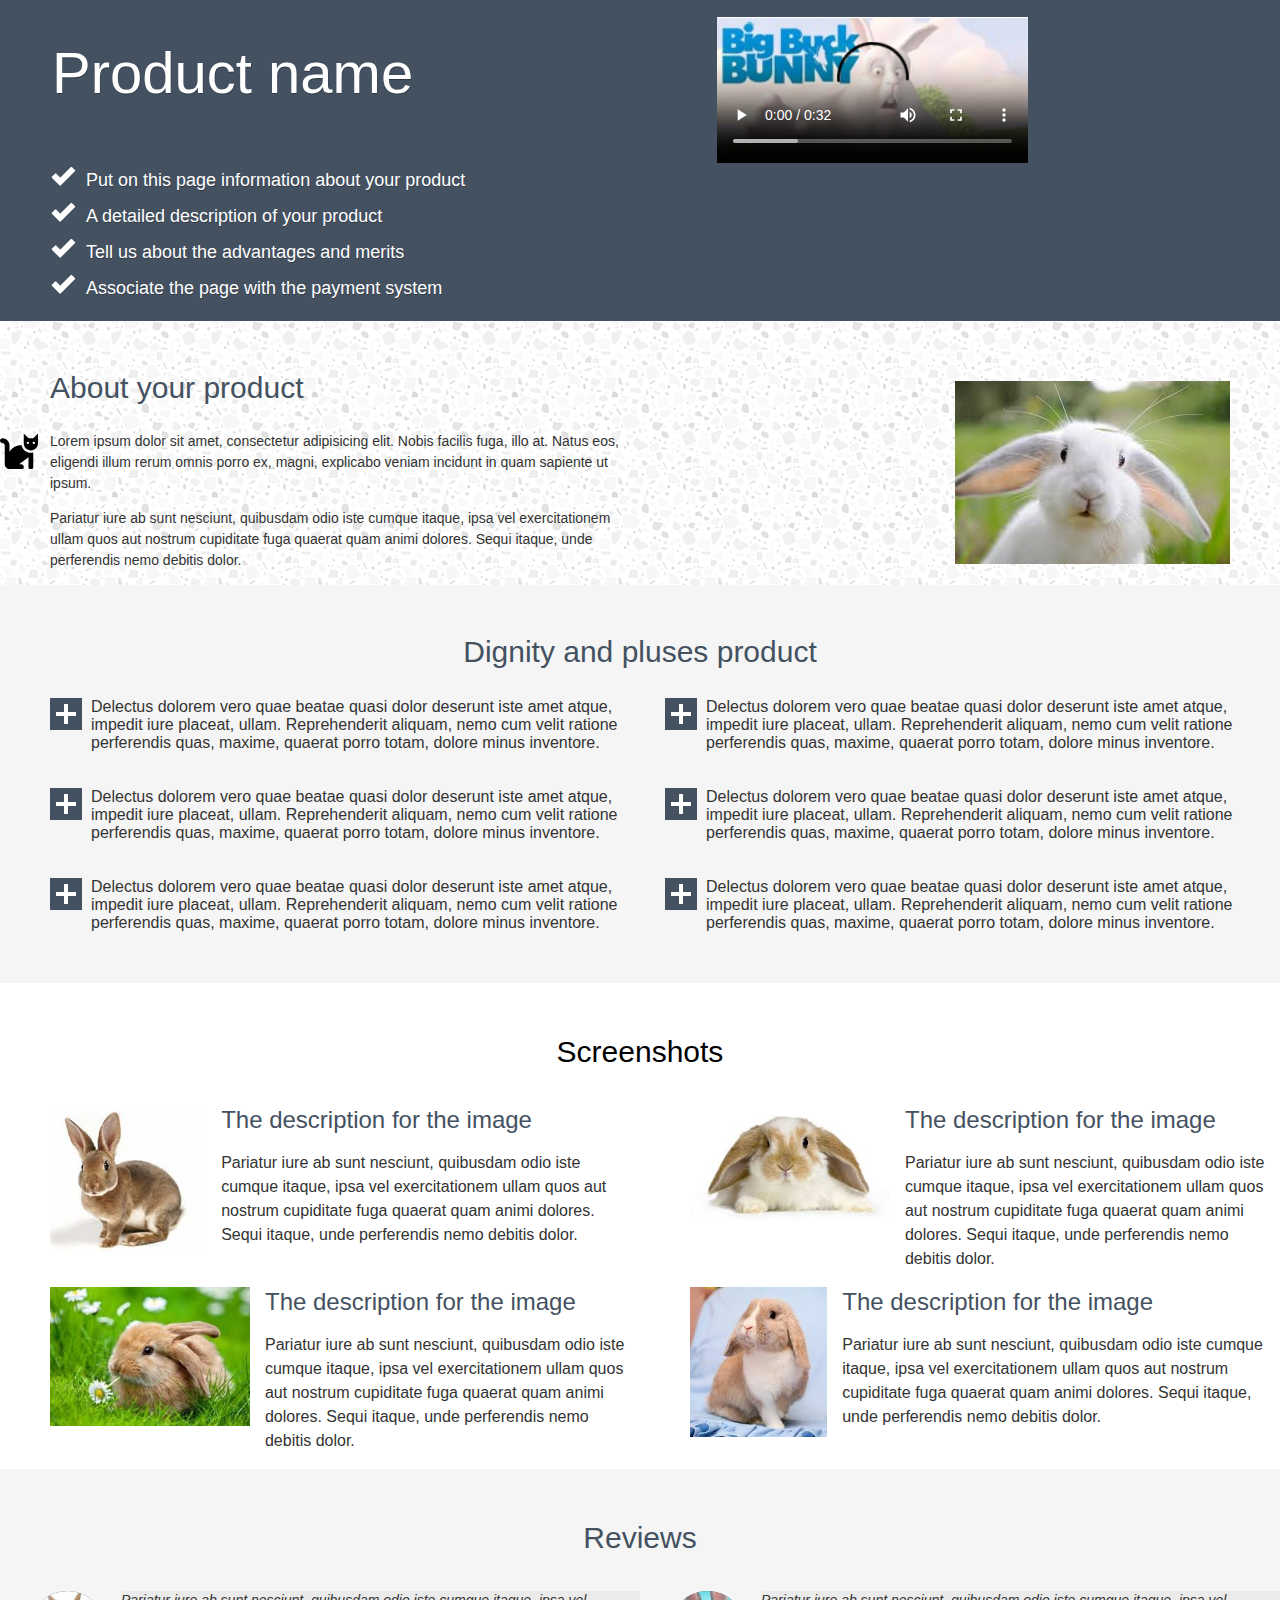
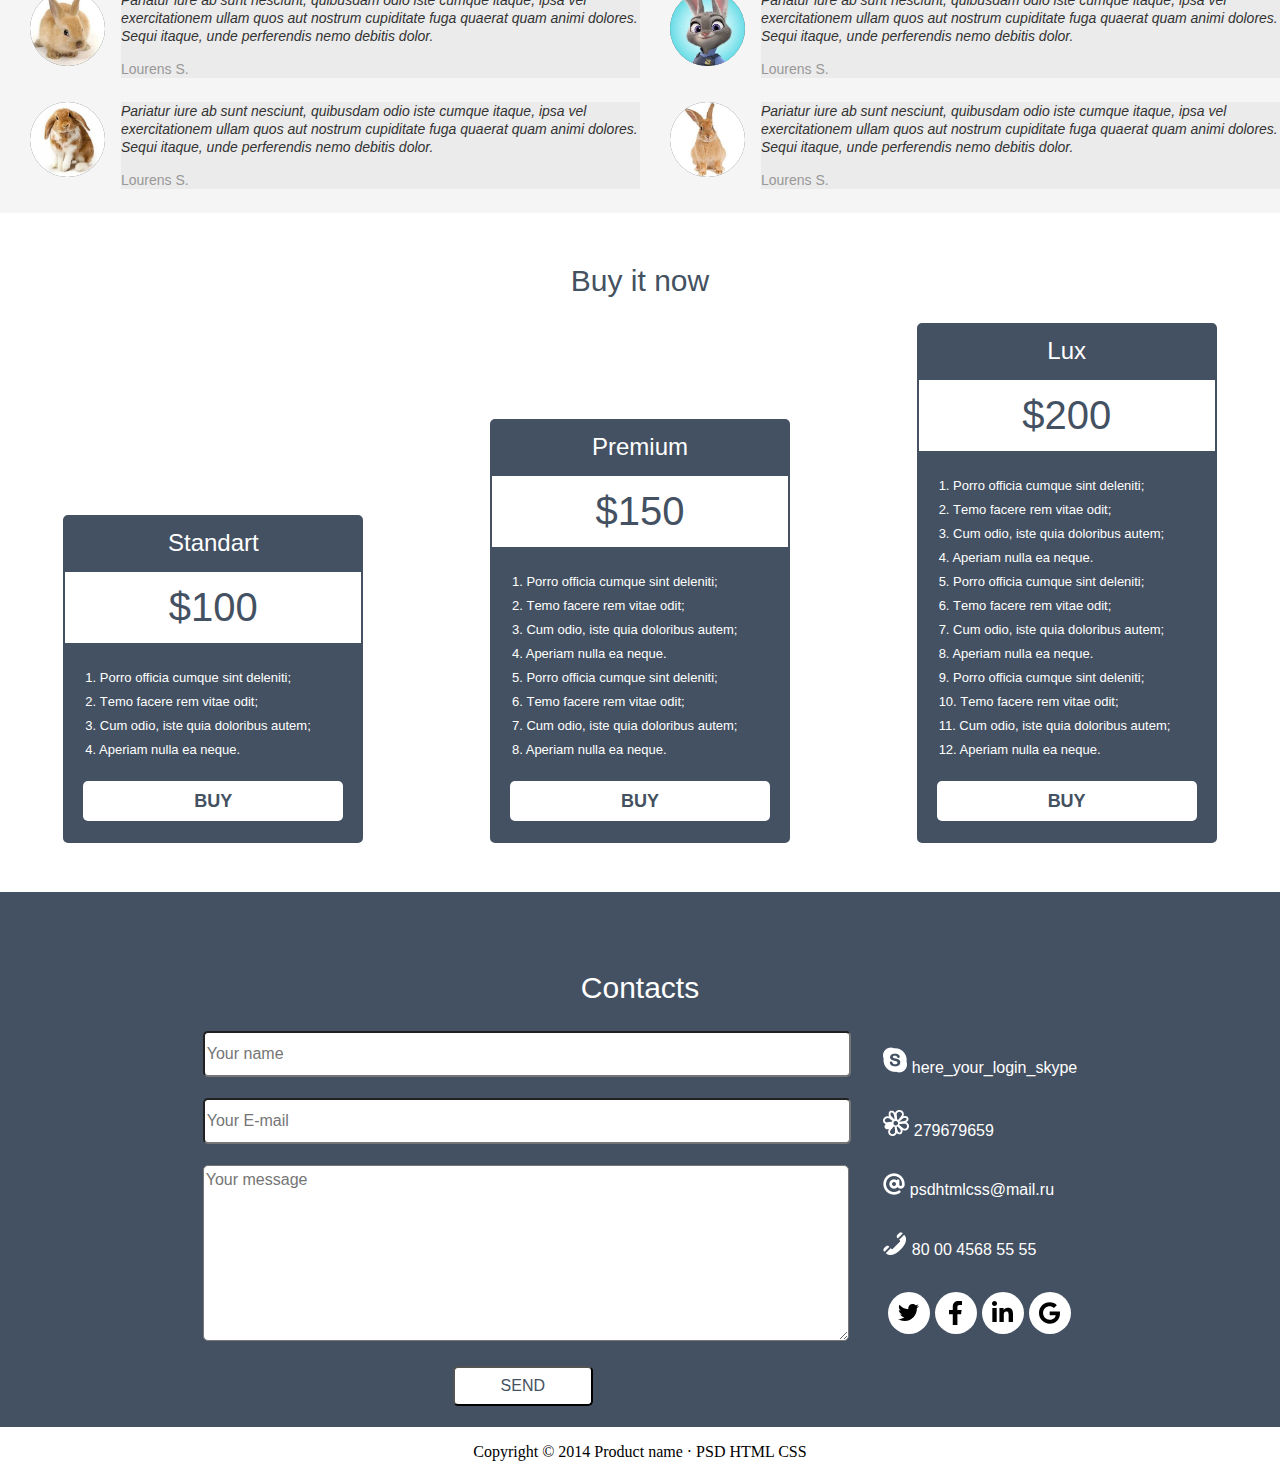
==== commit b8ff456a: "Адаптив всех блоков" ====
--- a/index.html
+++ b/index.html
@@ -27,7 +27,7 @@
             </div>
         </div>
     </header>
-<!--    <main>
+    <main>
         <section>
             <article class="about-your-product">
                 <div>
@@ -36,14 +36,13 @@
                     <p>Pariatur iure ab sunt nesciunt, quibusdam odio iste cumque itaque, ipsa vel exercitationem ullam quos aut nostrum cupiditate fuga quaerat quam animi dolores. Sequi itaque, unde perferendis nemo debitis dolor.</p>
                 </div>
                 <div>
-                    <figure>
-                        <a href="#"></a>
-                    </figure>
+                    <img src="img/about_product_pic.jpeg" alt="about_pic">
                 </div>
             </article>
             <article class="dignity-and-pluses-product">
                 <div>
-                    <h2>Dignity and pluses product</h2> </div>
+                    <h2>Dignity and pluses product</h2>
+                </div>
                 <div class="content">
                     <div>
                         <ul>
@@ -78,24 +77,24 @@
                 <div class="content">
                     <div>
                         <article>
-                            <figure><img src="img/screenshots_pic1.jpeg" alt="rabbit_1"></figure>
-                            <h3>The description for the image</h3>
-                            <p>Pariatur iure ab sunt nesciunt, quibusdam odio iste cumque itaque, ipsa vel exercitationem ullam quos aut nostrum cupiditate fuga quaerat quam animi dolores. Sequi itaque, unde perferendis nemo debitis dolor.</p>
-                        </article>
-                        <article>
-                            <figure><img src="img/screenshots_pic2.jpeg" alt="rabbit_2"></figure>
-                            <h3>The description for the image</h3>
-                            <p>Pariatur iure ab sunt nesciunt, quibusdam odio iste cumque itaque, ipsa vel exercitationem ullam quos aut nostrum cupiditate fuga quaerat quam animi dolores. Sequi itaque, unde perferendis nemo debitis dolor.</p>
-                        </article>
-                    </div>
-                    <div>
-                        <article>
-                            <figure><img src="img/screenshots_pic3.jpeg" alt="rabbit_3"></figure>
-                            <h3>The description for the image</h3>
-                            <p>Pariatur iure ab sunt nesciunt, quibusdam odio iste cumque itaque, ipsa vel exercitationem ullam quos aut nostrum cupiditate fuga quaerat quam animi dolores. Sequi itaque, unde perferendis nemo debitis dolor.</p>
-                        </article>
-                        <article>
-                            <figure><img src="img/screenshots_pic4.jpeg" alt="rabbit_4"></figure>
+                            <img src="img/screenshots_pic1.jpeg" alt="rabbit_1">
+                            <h3>The description for the image</h3>
+                            <p>Pariatur iure ab sunt nesciunt, quibusdam odio iste cumque itaque, ipsa vel exercitationem ullam quos aut nostrum cupiditate fuga quaerat quam animi dolores. Sequi itaque, unde perferendis nemo debitis dolor.</p>
+                        </article>
+                        <article>
+                            <img src="img/screenshots_pic3.jpeg" alt="rabbit_3">
+                            <h3>The description for the image</h3>
+                            <p>Pariatur iure ab sunt nesciunt, quibusdam odio iste cumque itaque, ipsa vel exercitationem ullam quos aut nostrum cupiditate fuga quaerat quam animi dolores. Sequi itaque, unde perferendis nemo debitis dolor.</p>
+                        </article>
+                    </div>
+                    <div>
+                        <article>
+                            <img src="img/screenshots_pic2.jpeg" alt="rabbit_2">
+                            <h3>The description for the image</h3>
+                            <p>Pariatur iure ab sunt nesciunt, quibusdam odio iste cumque itaque, ipsa vel exercitationem ullam quos aut nostrum cupiditate fuga quaerat quam animi dolores. Sequi itaque, unde perferendis nemo debitis dolor.</p>
+                        </article>
+                        <article>
+                            <img src="img/screenshots_pic4.jpeg" alt="rabbit_4">
                             <h3>The description for the image</h3>
                             <p>Pariatur iure ab sunt nesciunt, quibusdam odio iste cumque itaque, ipsa vel exercitationem ullam quos aut nostrum cupiditate fuga quaerat quam animi dolores. Sequi itaque, unde perferendis nemo debitis dolor.</p>
                         </article>
@@ -108,18 +107,22 @@
                     <div>
                         <figure><img src="img/reviews_pic1.jpeg" alt="rabbit_4"></figure>
                         <article>
-                            <p>Pariatur iure ab sunt nesciunt, quibusdam odio iste cumque itaque, ipsa vel exercitationem ullam quos aut nostrum cupiditate fuga quaerat quam animi dolores. Sequi itaque, unde perferendis nemo debitis dolor.</p> <address>Lourens S.</address> </article>
+                            <p>Pariatur iure ab sunt nesciunt, quibusdam odio iste cumque itaque, ipsa vel exercitationem ullam quos aut nostrum cupiditate fuga quaerat quam animi dolores. Sequi itaque, unde perferendis nemo debitis dolor.</p> <address>Lourens S.</address>
+                        </article>
                         <figure><img src="img/reviews_pic2.jpeg" alt="rabbit_4"></figure>
                         <article>
-                            <p>Pariatur iure ab sunt nesciunt, quibusdam odio iste cumque itaque, ipsa vel exercitationem ullam quos aut nostrum cupiditate fuga quaerat quam animi dolores. Sequi itaque, unde perferendis nemo debitis dolor.</p> <address>Lourens S.</address> </article>
+                            <p>Pariatur iure ab sunt nesciunt, quibusdam odio iste cumque itaque, ipsa vel exercitationem ullam quos aut nostrum cupiditate fuga quaerat quam animi dolores. Sequi itaque, unde perferendis nemo debitis dolor.</p> <address>Lourens S.</address>
+                        </article>
                     </div>
                     <div>
                         <figure><img src="img/reviews_pic3.jpeg" alt="rabbit_4"></figure>
                         <article>
-                            <p>Pariatur iure ab sunt nesciunt, quibusdam odio iste cumque itaque, ipsa vel exercitationem ullam quos aut nostrum cupiditate fuga quaerat quam animi dolores. Sequi itaque, unde perferendis nemo debitis dolor.</p> <address>Lourens S.</address> </article>
+                            <p>Pariatur iure ab sunt nesciunt, quibusdam odio iste cumque itaque, ipsa vel exercitationem ullam quos aut nostrum cupiditate fuga quaerat quam animi dolores. Sequi itaque, unde perferendis nemo debitis dolor.</p> <address>Lourens S.</address>
+                        </article>
                         <figure><img src="img/reviews_pic4.jpeg" alt="rabbit_4"></figure>
                         <article>
-                            <p>Pariatur iure ab sunt nesciunt, quibusdam odio iste cumque itaque, ipsa vel exercitationem ullam quos aut nostrum cupiditate fuga quaerat quam animi dolores. Sequi itaque, unde perferendis nemo debitis dolor.</p> <address>Lourens S.</address> </article>
+                            <p>Pariatur iure ab sunt nesciunt, quibusdam odio iste cumque itaque, ipsa vel exercitationem ullam quos aut nostrum cupiditate fuga quaerat quam animi dolores. Sequi itaque, unde perferendis nemo debitis dolor.</p> <address>Lourens S.</address>
+                        </article>
                     </div>
                 </div>
             </article>
@@ -136,7 +139,8 @@
                             <li>2. Тemo facere rem vitae odit;</li>
                             <li>3. Cum odio, iste quia doloribus autem;</li>
                             <li>4. Aperiam nulla ea neque.</li>
-                        </ul> <a href="#">BUY</a></article>
+                        </ul> <a href="#">BUY</a>
+                    </article>
                 </div>
                 <div>
                     <h3>Premium</h3>
@@ -151,7 +155,8 @@
                             <li>6. Тemo facere rem vitae odit;</li>
                             <li>7. Cum odio, iste quia doloribus autem;</li>
                             <li>8. Aperiam nulla ea neque.</li>
-                        </ul> <a href="#">BUY</a> </article>
+                        </ul> <a href="#">BUY</a>
+                    </article>
                 </div>
                 <div>
                     <h3>Lux</h3>
@@ -170,7 +175,8 @@
                             <li>10. Тemo facere rem vitae odit;</li>
                             <li>11. Cum odio, iste quia doloribus autem;</li>
                             <li>12. Aperiam nulla ea neque.</li>
-                        </ul> <a href="#">BUY</a></article>
+                        </ul> <a href="#">BUY</a>
+                    </article>
                 </div>
             </div>
         </section>
@@ -202,18 +208,18 @@
                             <a href="#"><img src="img/phone%20icon.png" alt="No_pic">80 00 4568 55 55</a>
                         </li>
                     </ul>
-                    <a href="#" class="twitter_link links"></a> 
+                    <a href="#" class="twitter_link links"></a>
                     <a href="#" class="facebook_link links"><i class="fab fa-facebook-f"></i></a>
                     <a href="#" class="linkedin_link links"></a>
                     <a href="#" class="google_link links"></a>
-                    
-                    </div>
+
+                </div>
             </div>
         </section>
     </main>
     <footer>
         <p>Copyright © 2014 Product name · PSD HTML CSS</p>
-    </footer>-->
+    </footer>
 </body>
 
 </html>--- a/css/style.css
+++ b/css/style.css
@@ -9,19 +9,32 @@
         justify-content: center;
         margin: 0 auto;
     }
-    
+
     .product-name video {
         margin-top: 10px;
     }
 
     .about-your-product {
         flex-direction: column;
+        flex-wrap: wrap;
+        align-items: flex-start;
+    }
+
+    .about-your-product div:last-child {
+        margin-left: 50px;
+        width: 100%;
+        margin-right: 0;
+    }
+
+    .about-your-product img {
         margin: 0 auto;
+        padding: 0;
+        display: block;
     }
 
     .dignity-and-pluses-product .content {
+        margin: 0 auto;
         flex-direction: column;
-        margin: 0 auto;
     }
 
     .dignity-and-pluses-product .content div:nth-child(2) {
@@ -41,9 +54,9 @@
     }
 
     .contacts .content {
-        flex-direction: column;
-    }
-
+        flex-wrap: wrap;
+    }
+    
     .reviews .content {
         flex-direction: column;
     }
@@ -56,7 +69,7 @@
 
     .product-name .content div h1 {
         margin-bottom: 0;
-    }    
+    }
 
     .product-name .content div ul {
         padding-left: 10px;
@@ -64,11 +77,46 @@
         margin: 0;
     }
 
-    .product-name .content div:last-child,
     .product-name video {
         height: 100%;
         width: calc(100% - 10px);
-        padding: 5px;
+        transform: scale(0.8);
+        margin: 0;
+    }
+
+    .screenshots .content div article img {
+        display: block;
+        margin: 0 auto;
+        float: none;
+    }
+
+    .screenshots .content div {
+        flex-direction: column;
+        flex-wrap: wrap;
+    }
+}
+
+@media (max-width: 429px) {
+    .product-name .content {
+        margin: 0 auto;
+        padding: 0;
+    }
+
+    .product-name .content div h1 {
+        margin: 0;
+        padding: 0;
+    }
+
+    .product-name .content div ul {
+        padding-left: 10px;
+        transform: scale(0.8);
+        margin: 0;
+    }
+
+    .product-name video {
+        height: 100%;
+        width: calc(100% - 10px);
+        transform: scale(0.8);
     }
 }
 
@@ -90,6 +138,7 @@
 }
 
 .product-name {
+    max-width: var(--page-max-width);
     margin: 0 auto;
 }
 
@@ -115,13 +164,8 @@
     font-family: Arial;
     font-size: 58px;
     font-weight: normal;
-    font-style: normal;
-    font-stretch: normal;
-    line-height: normal;
-    letter-spacing: normal;
-    text-align: left;
+    text-align: center;
     color: #ffffff;
-    padding-left: 50px;
 }
 
 .product-name ul {
@@ -158,7 +202,9 @@
 }
 
 .about-your-product {
-    display: flex;
+    max-width: var(--page-max-width);
+    display: flex;
+    flex-direction: row;
     justify-content: space-between;
     background-image: url('../img/cat-solid.svg');
     background-repeat: no-repeat;
@@ -168,12 +214,10 @@
 }
 
 .about-your-product div {
-    display: inline-flex;
     flex-direction: column;
 }
 
 .about-your-product h2 {
-    height: 28px;
     font-family: Arial;
     font-size: 30px;
     font-weight: normal;
@@ -206,14 +250,16 @@
     margin-bottom: 20px;
 }
 
-.about-your-product figure {
-    background-image: url('../img/about_product_pic.jpeg');
-    background-repeat: no-repeat;
-    background-size: cover;
-    margin-left: 50px;
-    width: 430px;
-    height: 245px;
+.about-your-product div:last-child {
+    max-width: 430px;
+    max-height: 245px;
     margin-right: 50px;
+    padding-top: 60px;
+}
+
+.about-your-product img {
+    max-width: 100%;
+    max-height: 100%;
 }
 
 .dignity-and-pluses-product {
@@ -230,9 +276,7 @@
 .dignity-and-pluses-product h2 {
     font-family: Arial;
     font-size: 30px;
-    font-weight: normal;
-    font-style: normal;
-    font-stretch: normal;
+    font-weight:100;
     letter-spacing: normal;
     text-align: center;
     color: #445161;
@@ -284,6 +328,7 @@
     display: flex;
     flex-direction: column;
     padding-top: 51px;
+    margin: 0 auto;
 }
 
 .screenshots h2 {
@@ -302,11 +347,18 @@
 .screenshots .content {
     display: flex;
     justify-content: space-between;
-}
-
-.screenshots figure {
-    width: 200px;
-    height: 150px;
+    flex-direction: column;
+}
+
+.screenshots .content div {
+    display: flex;
+    justify-content: space-between;
+    flex-direction: row;
+}
+
+.screenshots img {
+    max-width: 200px;
+    max-height: 150px;
     float: left;
     background-color: #445161;
     margin-left: 50px;
@@ -341,11 +393,6 @@
     color: #333333;
     margin-right: 10px;
     margin-left: 50px;
-}
-
-.screenshots .content img {
-    height: 100%;
-    width: 100%;
 }
 
 /*reviews*/
@@ -497,6 +544,7 @@
     text-align: center;
     margin: 0;
     color: #445162;
+    background-color: white;
 }
 
 .buy-it-now article {
@@ -582,7 +630,7 @@
 }
 
 .contacts .content div:first-child {
-    width: 500px;
+    width: 50%;
 }
 
 .contacts .content div input {
@@ -634,8 +682,6 @@
     margin-left: calc(50% - 70px);
     background-color: white;
 }
-
-.contacts .content div ul {}
 
 .contacts .content div li {
     list-style: none;
